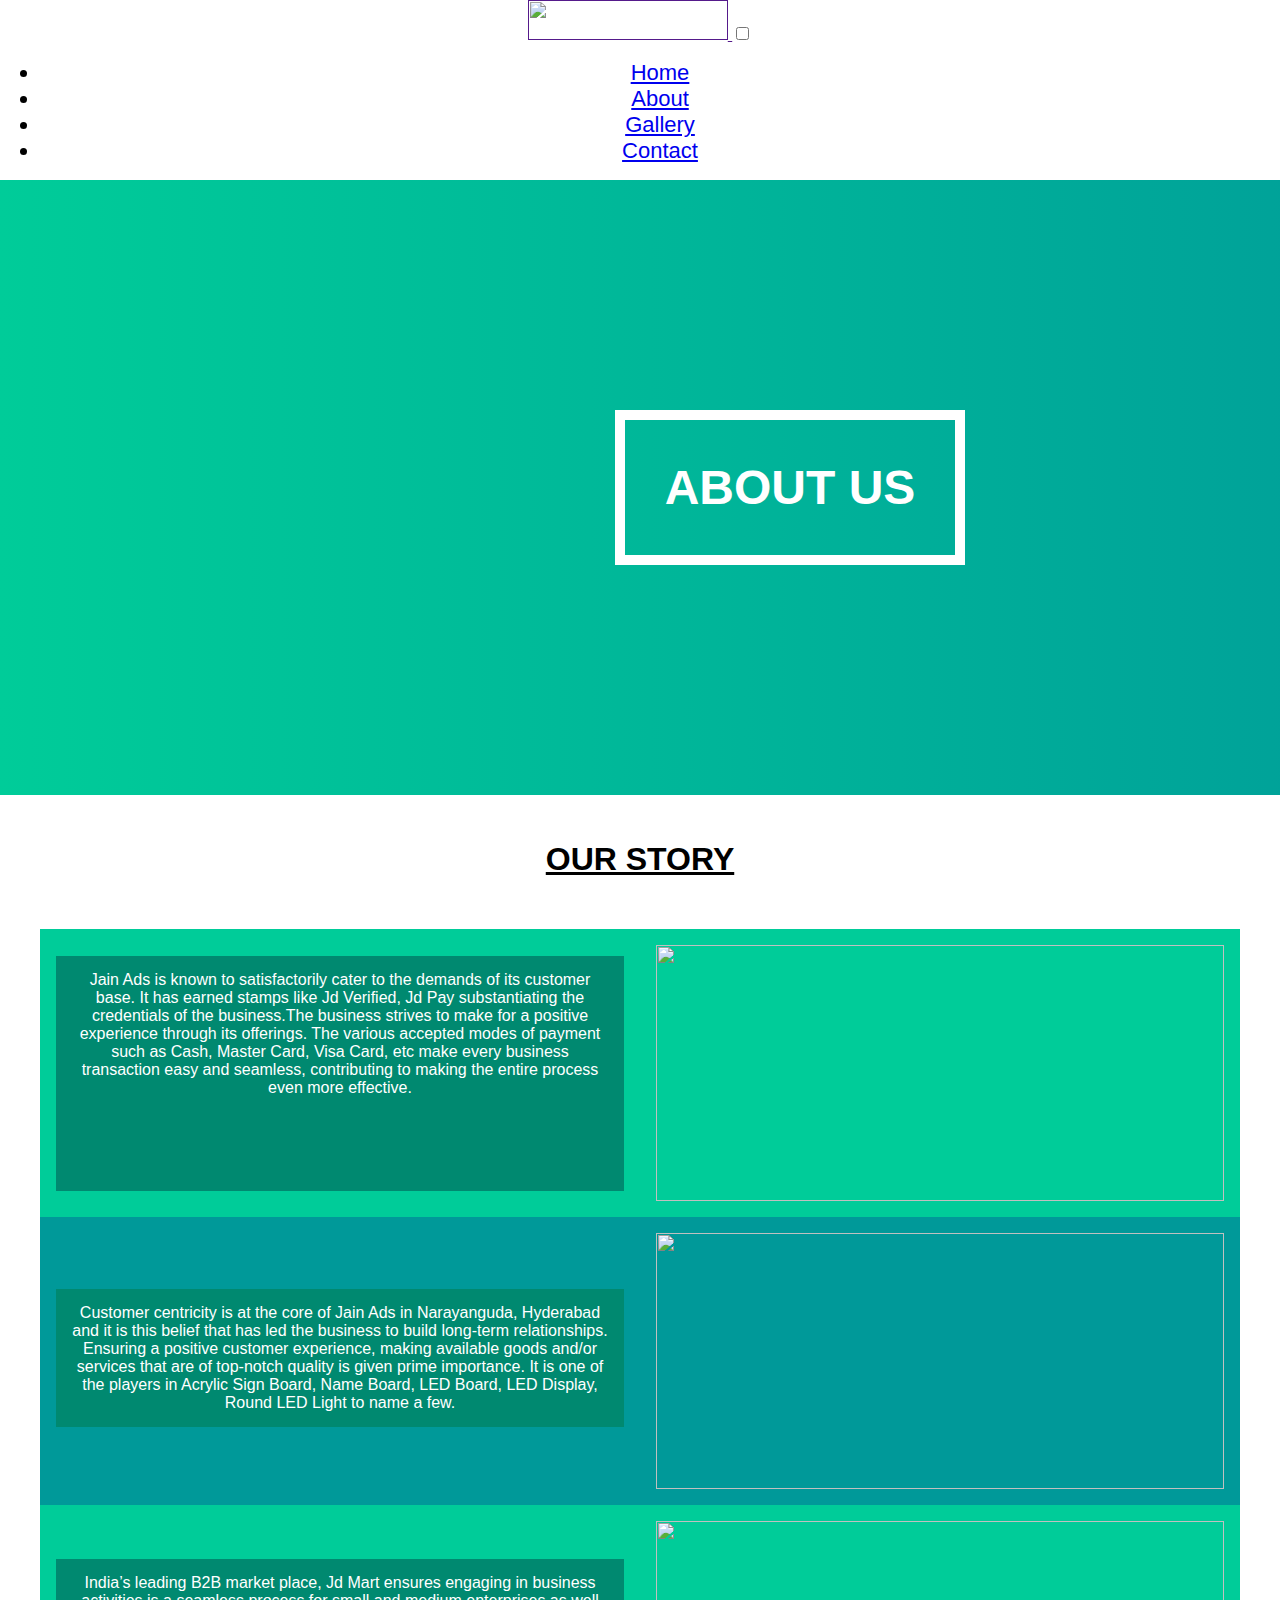
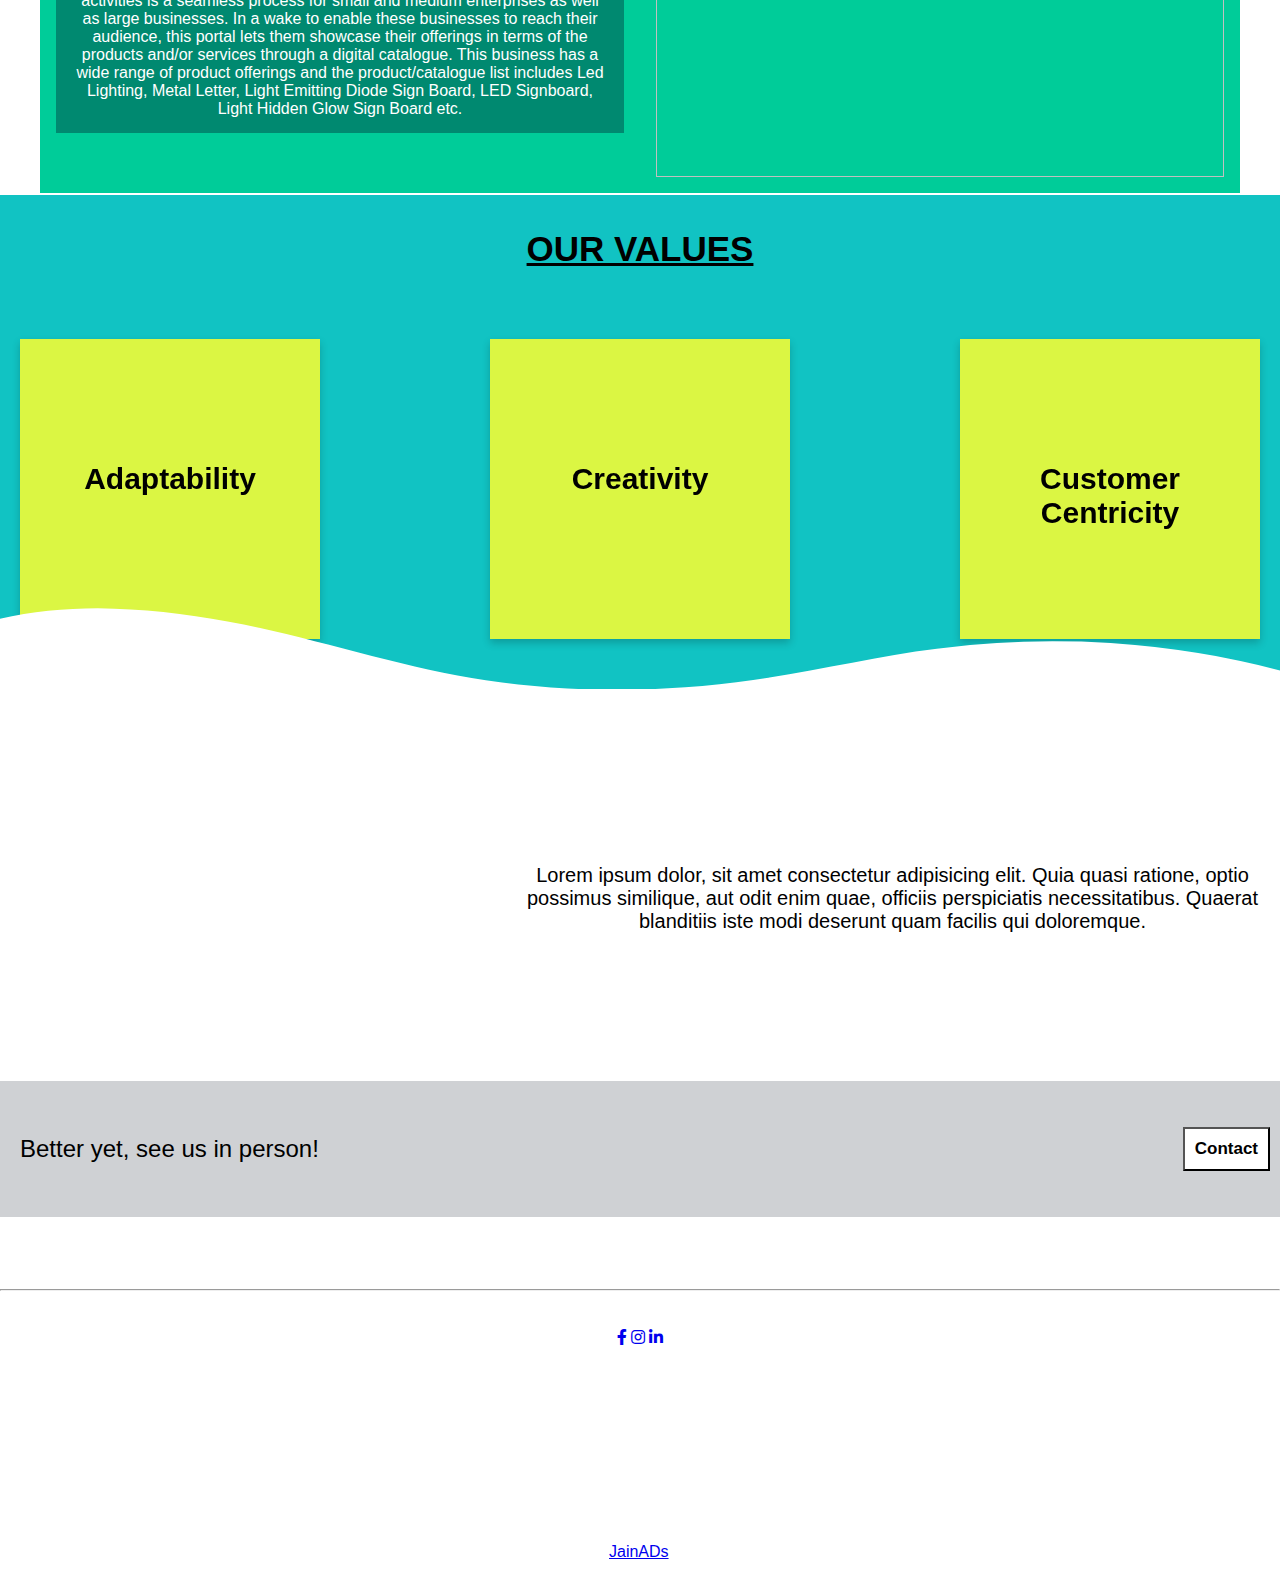
==== Aboutusads.html @ 29825e2a "Update Aboutusads.html" ====
<!DOCTYPE html>
<html lang="en">

<head>
  <meta charset="UTF-8">
  <meta http-equiv="X-UA-Compatible" content="IE=edge">
  <meta name="viewport" content="width=device-width, initial-scale=1.0">
  <link rel="stylesheet" href="footer.css">
  <link rel="stylesheet" href="https://cdnjs.cloudflare.com/ajax/libs/font-awesome/5.15.2/css/all.min.css">
  <link rel="stylesheet" href="headerads.css">
  <link rel="stylesheet" href="https://cdnjs.cloudflare.com/ajax/libs/font-awesome/5.15.2/css/all.min.css" />
  <link rel="icon"
    href="https://scontent-bom1-1.xx.fbcdn.net/v/t1.18169-9/10897899_748141258616240_136887000956905038_n.jpg?_nc_cat=103&ccb=1-7&_nc_sid=09cbfe&_nc_ohc=ac6yd0bpEOQAX8Tnbkj&_nc_oc=AQnGjxnzR91mBkiR12D1SRvA3u1rwn9fz5tUnHvuBUGlsz05qcD2iJ74euzZpJANQRIn_mmPNkNBRtl8xUnfSKaN&_nc_ht=scontent-bom1-1.xx&oh=00_AT9NpMzAfxI30CEnmL04WJRrkvg-PtCp6Q3LgpnHl04d0g&oe=6353A2D1"
    type="image/x-icon">
  <style>
    body>script+div[style^="text"] {
      display: none
    }

    html,
    body {
      overflow-x: hidden !important
    }
  </style>
  <title>
    About us</title>
</head>

<body style="margin: 0px; padding:0px; background-color: white;box-sizing: border-box;overflow-x:hidden">

  <header class="header">
    <div>
      <a href="" class="logo">
        <img src="https://img1.wsimg.com/isteam/ip/c9dc79e8-099a-481a-970c-9ad2c8f8bd32/JA%20Logo.jpg" width="200px"
          height="40px">
      </a>
      <input class="menu-btn" type="checkbox" id="menu-btn" />
      <label class="menu-icon" for="menu-btn"><span class="navicon"></span></label>
      <ul class="menu">
        <li style="font-size: 22px;"><a href="jainads.html">Home</a></li>
        <li style="font-size: 22px;"><a href=" #about">About</a></li>
        <li style="font-size: 22px;"><a href=" idk.html">Gallery</a></li>
        <li style="font-size: 22px;"><a href=" Contactusads.html">Contact</a></li>
      </ul>
    </div>
  </header>
  <div
    style="padding: 150px;background: linear-gradient(to right, #00cc99 0%, #009999 100%);;background-repeat: no-repeat;background-size:cover;background-position: center;width: 100%;height: 100%;">
    <h1
      style="font-size: 3rem;color:white; text-align:center;display:flex;justify-content: center;align-items: center;">
      <p style="border: 10px solid white;padding:40px"> ABOUT US</p>
    </h1>

  </div>



  <div style="padding: 50px -20px; width: auto;">
    <h1
      style="padding-bottom:30px;padding-top:24px;text-decoration:underline; display: flex; align-items: center; justify-content: center;">
      OUR
      STORY</h1>
    <div class="story">
      <div class="story-box" style="background-color:#00cc99;">
        <p style="width: 100%;font-size: 1rem; text-align: center;height: 80%;background-color: #008970;padding: 15px;">
          Jain Ads is
          known to satisfactorily cater to the demands of its customer base. It has earned stamps like Jd
          Verified, Jd Pay substantiating the credentials of the business.The business strives to make for a positive
          experience through its offerings. The various accepted modes of payment such as Cash, Master Card, Visa Card, etc make every business transaction easy and seamless,
          contributing to making the entire process even more effective.</p>
      </div>
      <div class="story-box" style="background-color:#00cc99;">
        <img height="100%" width="100%"
          src="https://media.istockphoto.com/id/842214470/photo/young-designers-discussing-the-color-palette.jpg?s=612x612&w=0&k=20&c=nAJgTF73SOAoiDLY-T1KOJGF8azZIX9C52X5xGy69K4=">
      </div>
      <div class="story-box" style="background-color: #009999;">
        <p style="margin-top: 10px;background-color: #008970; padding: 15px;color:white">Customer centricity is at
          the
          core of
          Jain Ads in
          Narayanguda, Hyderabad and it is
          this belief that has led the
          business to build long-term relationships. Ensuring a positive customer experience, making available goods
          and/or services that are of top-notch quality is given prime importance. It is one of the players in Acrylic
          Sign Board, Name Board, LED Board, LED Display, Round LED Light to name a few.</p>
      </div>
      <div class="story-box" style="background-color: #009999;;">
        <img width="100%" height="100%"
          src="https://encrypted-tbn2.gstatic.com/images?q=tbn:ANd9GcRXFZKgvnczUw20-KNqO9rCOsK9kfNwSLvodprEThSvfnACmIUn">
      </div>

      <div class="story-box" style="background-color: #00cc99;;">
        <p style="margin-top: 10px; background-color: #008970;padding: 15px;">India’s leading B2B market place,
          Jd Mart
          ensures
          engaging in business activities is
          a seamless process for
          small and medium enterprises as well as large businesses. In a wake to enable these businesses to reach their
          audience, this portal lets them showcase their offerings in terms of the products and/or services through a
          digital catalogue. This business has a wide range of product offerings and the product/catalogue list includes
          Led Lighting, Metal Letter, Light Emitting Diode Sign Board, LED Signboard, Light Hidden Glow Sign Board etc.
        </p>
      </div>
      <div class="story-box" style="background-color: #00cc99;">
        <img width="100%" height="100%"
          src="https://thumbs.dreamstime.com/b/b-b-marketing-business-team-hands-work-financial-reports-laptop-top-view-75958317.jpg">
      </div>
    </div>


    <style>
      .story-box {
        background-color: dodgerblue;
        color: white;
        padding: 1rem;
        height: 16rem;
        text-align: center;
        display: flex;
        justify-content: center;
        align-items: center;

      }

      .story {
        max-width: 1200px;
        margin: 0 auto;
        display: grid;
        grid-template-columns: repeat(auto-fit, minmax(560px, 2fr));

      }

      .custom-shape-divider-bottom-1669220570 {
        position: absolute;
        bottom: 0;
        left: 0;
        width: 100%;
        overflow: hidden;
        line-height: 0;
        transform: rotate(180deg);
      }

      .custom-shape-divider-bottom-1669220570 svg {
        position: relative;
        display: block;
        width: calc(100% + 1.3px);
        height: 90px;
      }

      .custom-shape-divider-bottom-1669220570 .shape-fill {
        fill: #FFFFFF;
      }
    </style>


  </div>


  <!---SECTION 2-->

  <style>
    body {
      font-family: Arial, Helvetica, sans-serif;
      text-align: center;
    }

    .flip-card p {
      margin-top: 25%;
      margin-bottom: 25%;
    }

    .flip-card h2 {
      display: flex;
      justify-content: center;
      text-align: center;
      align-items: center;
      margin-top: 40%;
    }

    .flip-card {
      background-color: transparent;
      width: 300px;
      height: 300px;
      perspective: 1000px;
    }

    .flip-card-inner {
      position: relative;
      width: 100%;
      height: 100%;
      text-align: center;
      transition: transform 0.6s;
      transform-style: preserve-3d;
      box-shadow: 0 4px 8px 0 rgba(0, 0, 0, 0.2);
      text-align: center;
      background: #222;
      cursor: default;
      height: 300px;
      transform-style: preserve-3d;
      transition: transform 0.4s ease 0s;
      width: 100%;
      -webkit-animation: giro 1s 1;
      animation: giro 1s 1;
    }

    .flip-card:hover .flip-card-inner {
      transform: rotateY(180deg);
    }

    .flip-card-front,
    .flip-card-back {
      position: absolute;
      width: 100%;
      height: 100%;
      -webkit-backface-visibility: hidden;
      backface-visibility: hidden;
      text-align: center;
      backface-visibility: hidden;
      box-sizing: border-box;
      color: white;
      display: block;
      font-size: 1.2em;
      height: 100%;
      padding: 0.8em;
      position: absolute;
      text-align: center;
      width: 100%;
    }


    .flip-card-front {
      background-color: rgb(219, 246, 67);
      color: black;
    }

    .flip-card-back {
      background-color: #2980b9;
      color: white;
      transform: rotateY(180deg);
      transform: rotateY(180deg);
    }

    @-webkit-keyframes giro {
      from {
        transform: rotateY(180deg);
      }

      to {
        transform: rotateY(0deg);
      }
    }

    @keyframes giro {
      from {
        transform: rotateY(180deg);
      }

      to {
        transform: rotateY(0deg);
      }
    }



    @media screen and (max-width: 767px) {
      .flip-card {
        margin-left: 2.8%;
        margin-top: 3%;
        width: 46%;
      }

      .flip-card-inner {
        height: 285px;
      }

      .flip-card:last-child {
        margin-bottom: 3%;
      }
    }

    @media screen and (max-width: 480px) {
      .flip-card {
        width: 94.5%;
      }

      .flip-card-inner {
        height: 260px;
      }
    }

    @media (max-width:560px) {
      .plswork {
        display: flex;
        flex-direction: column;
        width: 100%;
      }
    }
  </style>

  <section style="position:relative; padding:2px 0px; width: 100%;">
    <div
      style=" display:flex; justify-content: center; align-items: center;background-color: #11c3c3; padding: 0px 0px;">
      <h1 style=" text-align: center;margin-bottom:20px;text-decoration: underline;font-size: 35PX; padding-top: 10px;">
        OUR VALUES</h1>
    </div>
    <div
      style="display: flex;justify-content:space-between; background-color: #11c3c3;color: white; padding: 50px 20px;column-gap:10px;"
      class="plswork
      ">
      <div class=" flip-card">
        <div class="flip-card-inner">
          <div class="flip-card-front">
            <h2 style="font-size: 30px;">Adaptability</h2>
          </div>
          <div class="flip-card-back">
            <p>We are open to customization of orders and adapt to the
              needs of the customers, so that they their needs can be fully satisfied.</p>
          </div>
        </div>
      </div>

      <div class="flip-card">
        <div class="flip-card-inner">
          <div class="flip-card-front">
            <h2 style="font-size: 30px;">Creativity</h2>
          </div>
          <div class="flip-card-back">
            <p>We use our imagination and skills to provide the customers with the best top-notch quality services
              possible.</p>
          </div>
        </div>
      </div>

      <div class="flip-card">
        <div class="flip-card-inner">
          <div class="flip-card-front">
            <h2 style="font-size: 30px;">Customer Centricity</h2>
          </div>
          <div class="flip-card-back">
            <p style="text-align: center; margin:0px;">We value our customers and Customer centricity is at the core of Jain Ads
              Ensuring a positive customer
              experience, making available goods and/or services that are of top-notch quality is given prime
              importance.
            </p>
          </div>
        </div>
      </div>

    </div>
    <div class="custom-shape-divider-bottom-1669220570">
      <svg data-name="Layer 1" xmlns="http://www.w3.org/2000/svg" viewBox="0 0 1200 120" preserveAspectRatio="none">
        <path
          d="M321.39,56.44c58-10.79,114.16-30.13,172-41.86,82.39-16.72,168.19-17.73,250.45-.39C823.78,31,906.67,72,985.66,92.83c70.05,18.48,146.53,26.09,214.34,3V0H0V27.35A600.21,600.21,0,0,0,321.39,56.44Z"
          class="shape-fill"></path>
      </svg>
    </div>
  </section>

  <!--SECTION-3-->
  <div class="section3" style="padding:10px">
    <div style="display:flex;column-gap: 10px;padding: 50px 0px; " class="yoyo">
      <div
        style="display:flex;align-items:center;justify-content:center;background-image: url(mountain.png);height: 30vh;background-repeat:round;width: 100%;">
        <p style="margin:0;border:5px solid white; font-size: 2.5rem;color: white; padding: 10px; ">Our
          Vision</p>
      </div>
      <div
        style="display: flex;align-items:center;justify-content:center; font-size: 20px; margin-top: 25px; margin-left: 10px;">
        <p>Lorem ipsum dolor, sit amet consectetur adipisicing elit. Quia quasi ratione, optio possimus similique, aut
          odit
          enim quae, officiis perspiciatis necessitatibus. Quaerat blanditiis iste modi deserunt quam facilis qui
          doloremque.</p>
      </div>
    </div>
  </div>
  <style>
    @media (max-width:560px) {
      .yoyo {
        display: flex;
        flex-direction: column;
      }
    }
  </style>
  <!--SPOT-->
  <div
    style="display: flex; justify-content:space-between;background-color: rgb(207, 209, 212);padding: 30px 0px;align-items: center;">
    <p style="margin-left: 20px; font-size: 1.5rem;">Better yet, see us in person!</p>
    <button
      style="padding: 10px;margin-right: 10px;background-color: white;font-size: 17px;font-weight: 600;">Contact</button>
  </div>
  <!--FOOTER-->
  <footer style="color: white;">
    <div class="content">
      <div class="left box">
        <div class="top">
          <div class="topic">About us</div>
          <p>Jain Ads is one of the oldest advertising firms in Hyderabad, providing authentic and fine services in
            Sign Boards & Advertising needs for over 40 years</p>
        </div>
        <hr style="margin: 20px 0px;">
        <div class="topic" style="margin-bottom: 0px;">Follow Us!</div>
        <div class="media-icons">
          <a href="https://www.facebook.com/ajayjain8060/" target="_blank"><i class="fab fa-facebook-f"></i></a>
          <a href="https://www.instagram.com/jainads1/?hl=en" target="_blank"><i class="fab fa-instagram"></i></a>
          <a href="https://www.linkedin.com/in/ajay-jain-katari-6a7991113/" target="_blank"><i
              class="fab fa-linkedin-in"></i></a>
        </div>
      </div>
      <div class="middle box">
        <div class="topic">Our Services</div>
        <div><a href="jainads.html#services" style="color: white;">Led Boards</a></div>
        <div><a href="#" style="color: white;">Branding Showrooms</a></div>
        <div><a href="#" style="color: white;">Acrylic Letters </a></div>
        <div><a href="#" style="color: white;">Steel / Metal / Titanium Letters</a></div>
        <div><a href="#" style="color: white;">CNC & Laser work</a></div>
        <div><a href="#" style="color: white;">Stickers </a></div>
      </div>
      <div class="right box">
        <div class="lower" style="margin: 0px;">
          <div class="topic">Contact us</div>
          <div class="phone">
            <a href="#" style="color: white;"><i class="fas fa-phone-volume" style="color: white;"></i>+007 9089
              6767</a>
          </div>
          <div class="email">
            <a href="#" style="color: white;"><i class="fas fa-envelope" style="color: white;"></i>abc@gmail.com</a>
          </div>
        </div>

        <div class="down">
          <p>Copyright © 2022 <a href="#">JainADs</a> All rights reserved</p>
        </div>
      </div>
    </div>

  </footer>

</body>

</html>
<style>
</style>
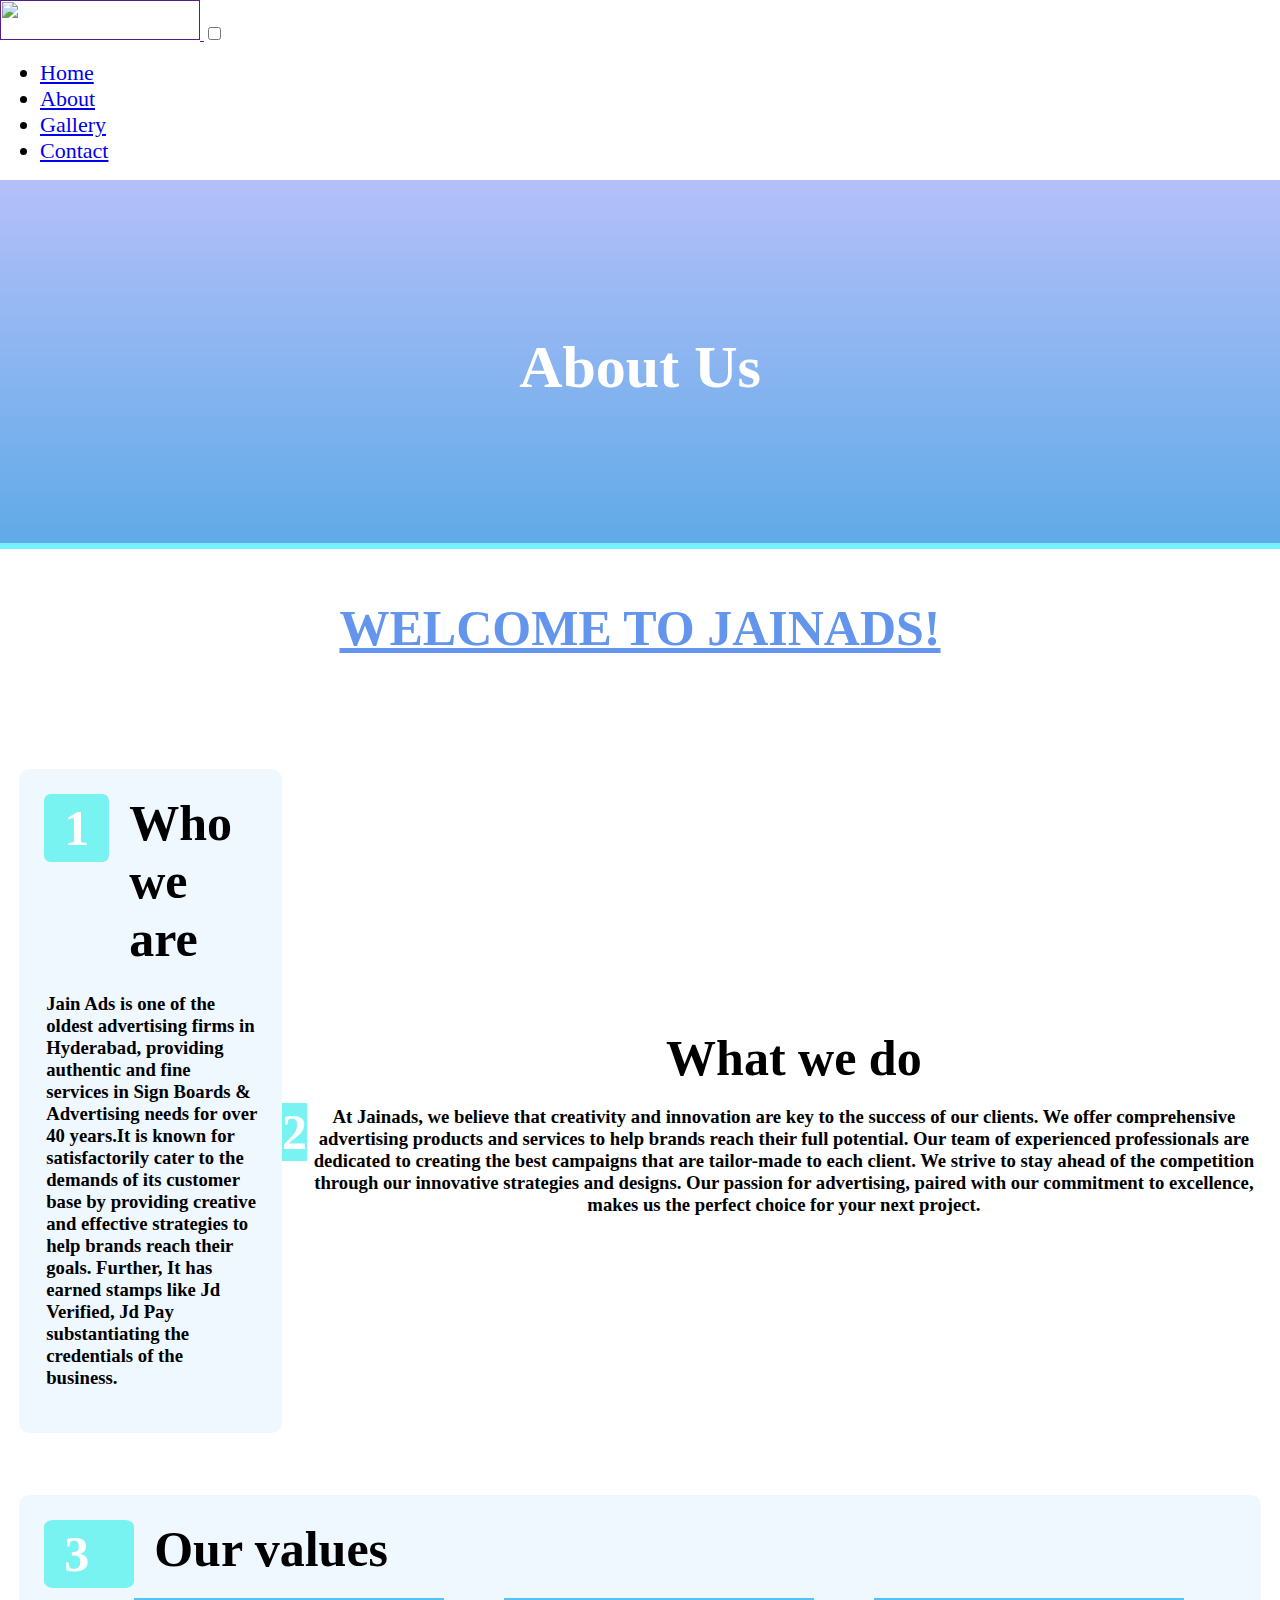
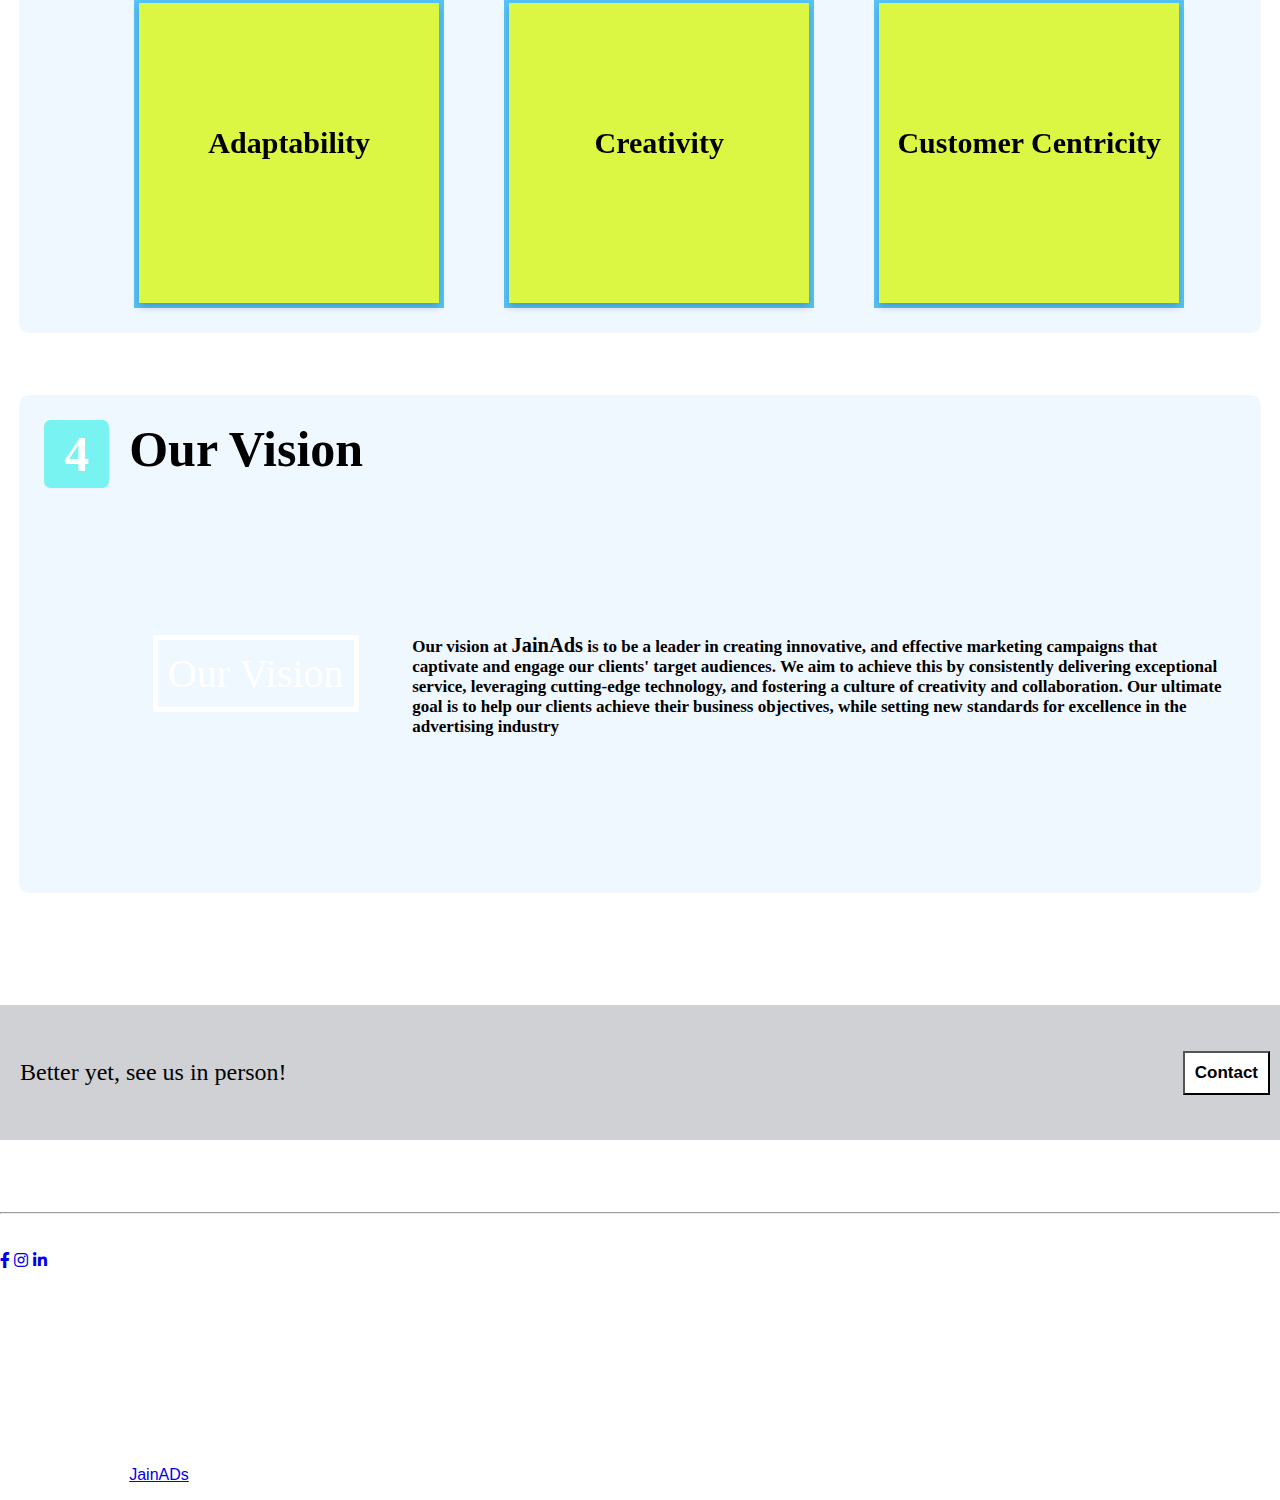
==== commit e5588215: "Update Aboutusads.html" ====
--- a/Aboutusads.html
+++ b/Aboutusads.html
@@ -12,6 +12,7 @@
   <link rel="icon"
     href="https://scontent-bom1-1.xx.fbcdn.net/v/t1.18169-9/10897899_748141258616240_136887000956905038_n.jpg?_nc_cat=103&ccb=1-7&_nc_sid=09cbfe&_nc_ohc=ac6yd0bpEOQAX8Tnbkj&_nc_oc=AQnGjxnzR91mBkiR12D1SRvA3u1rwn9fz5tUnHvuBUGlsz05qcD2iJ74euzZpJANQRIn_mmPNkNBRtl8xUnfSKaN&_nc_ht=scontent-bom1-1.xx&oh=00_AT9NpMzAfxI30CEnmL04WJRrkvg-PtCp6Q3LgpnHl04d0g&oe=6353A2D1"
     type="image/x-icon">
+  <link rel="stylesheet" href="headerads.css">
   <style>
     body>script+div[style^="text"] {
       display: none
@@ -26,7 +27,7 @@
     About us</title>
 </head>
 
-<body style="margin: 0px; padding:0px; background-color: white;box-sizing: border-box;overflow-x:hidden">
+<body style="margin: 0px; padding:0px; background-color: white;overflow-x:hidden">
 
   <header class="header">
     <div>
@@ -44,398 +45,474 @@
       </ul>
     </div>
   </header>
-  <div
-    style="padding: 150px;background: linear-gradient(to right, #00cc99 0%, #009999 100%);;background-repeat: no-repeat;background-size:cover;background-position: center;width: 100%;height: 100%;">
-    <h1
-      style="font-size: 3rem;color:white; text-align:center;display:flex;justify-content: center;align-items: center;">
-      <p style="border: 10px solid white;padding:40px"> ABOUT US</p>
-    </h1>
-
-  </div>
-
-
-
-  <div style="padding: 50px -20px; width: auto;">
-    <h1
-      style="padding-bottom:30px;padding-top:24px;text-decoration:underline; display: flex; align-items: center; justify-content: center;">
-      OUR
-      STORY</h1>
-    <div class="story">
-      <div class="story-box" style="background-color:#00cc99;">
-        <p style="width: 100%;font-size: 1rem; text-align: center;height: 80%;background-color: #008970;padding: 15px;">
-          Jain Ads is
-          known to satisfactorily cater to the demands of its customer base. It has earned stamps like Jd
-          Verified, Jd Pay substantiating the credentials of the business.The business strives to make for a positive
-          experience through its offerings. The various accepted modes of payment such as Cash, Master Card, Visa Card, etc make every business transaction easy and seamless,
-          contributing to making the entire process even more effective.</p>
-      </div>
-      <div class="story-box" style="background-color:#00cc99;">
-        <img height="100%" width="100%"
-          src="https://media.istockphoto.com/id/842214470/photo/young-designers-discussing-the-color-palette.jpg?s=612x612&w=0&k=20&c=nAJgTF73SOAoiDLY-T1KOJGF8azZIX9C52X5xGy69K4=">
-      </div>
-      <div class="story-box" style="background-color: #009999;">
-        <p style="margin-top: 10px;background-color: #008970; padding: 15px;color:white">Customer centricity is at
-          the
-          core of
-          Jain Ads in
-          Narayanguda, Hyderabad and it is
-          this belief that has led the
-          business to build long-term relationships. Ensuring a positive customer experience, making available goods
-          and/or services that are of top-notch quality is given prime importance. It is one of the players in Acrylic
-          Sign Board, Name Board, LED Board, LED Display, Round LED Light to name a few.</p>
-      </div>
-      <div class="story-box" style="background-color: #009999;;">
-        <img width="100%" height="100%"
-          src="https://encrypted-tbn2.gstatic.com/images?q=tbn:ANd9GcRXFZKgvnczUw20-KNqO9rCOsK9kfNwSLvodprEThSvfnACmIUn">
-      </div>
-
-      <div class="story-box" style="background-color: #00cc99;;">
-        <p style="margin-top: 10px; background-color: #008970;padding: 15px;">India’s leading B2B market place,
-          Jd Mart
-          ensures
-          engaging in business activities is
-          a seamless process for
-          small and medium enterprises as well as large businesses. In a wake to enable these businesses to reach their
-          audience, this portal lets them showcase their offerings in terms of the products and/or services through a
-          digital catalogue. This business has a wide range of product offerings and the product/catalogue list includes
-          Led Lighting, Metal Letter, Light Emitting Diode Sign Board, LED Signboard, Light Hidden Glow Sign Board etc.
-        </p>
-      </div>
-      <div class="story-box" style="background-color: #00cc99;">
-        <img width="100%" height="100%"
-          src="https://thumbs.dreamstime.com/b/b-b-marketing-business-team-hands-work-financial-reports-laptop-top-view-75958317.jpg">
-      </div>
+
+  <!DOCTYPE html>
+  <html lang="en">
+
+  <head>
+    <meta charset="UTF-8">
+    <meta http-equiv="X-UA-Compatible" content="IE=edge">
+    <meta name="viewport" content="width=device-width, initial-scale=1.0">
+    <title>Document</title>
+    <link rel="stylesheet" href="footer.css">
+    <link rel="icon"
+      href="https://scontent-bom1-1.xx.fbcdn.net/v/t1.18169-9/10897899_748141258616240_136887000956905038_n.jpg?_nc_cat=103&ccb=1-7&_nc_sid=09cbfe&_nc_ohc=ac6yd0bpEOQAX8Tnbkj&_nc_oc=AQnGjxnzR91mBkiR12D1SRvA3u1rwn9fz5tUnHvuBUGlsz05qcD2iJ74euzZpJANQRIn_mmPNkNBRtl8xUnfSKaN&_nc_ht=scontent-bom1-1.xx&oh=00_AT9NpMzAfxI30CEnmL04WJRrkvg-PtCp6Q3LgpnHl04d0g&oe=6353A2D1"
+      type="image/x-icon">
+  </head>
+
+
+  <body>
+    <section class="company-heading intro-type" id="parallax-one">
+      <div class="container">
+        <div class="bb product-title-info">
+          <div class="col-md-12">
+            <h1 style="font-size: 60px; text-align: center;">About Us</h1>
+          </div>
+        </div>
+      </div>
+      <div class="parallax" id="parallax-cta"
+        style="background-image: linear-gradient(to bottom,rgba(113, 133, 244, 0.52), rgba(37, 139, 223, 0.73)),
+      url('https://media.istockphoto.com/id/1129845063/photo/social-network-online-sharing-connection-concept.jpg?s=612x612&w=0&k=20&c=fp1_WdSxEFO6ca8kALoMPTzuBRVmH_BjDAZpifOmML4=');border-bottom: 6px rgb(115, 241, 255) solid;">
+      </div>
+
+    </section>
+
+    <div
+      style="font-size: 50px; font-weight: 800; text-align: center; margin-top: 50px;text-decoration: underline; color: cornflowerblue;">
+      WELCOME TO JAINADS!</div>
+    <section class="test">
+      <div class="row">
+        <div class="test-col">
+          <h1 style=" margin: 0;background-color: rgb(121, 242, 242); color: white; font-size: 50px; font-weight: 900;">
+            1</h1>
+          <div>
+            <p style="font-weight: 900; font-size: 50px; margin-left: 10px; margin: 0px;padding-left: 20px;">Who we are
+            </p>
+            <h3>Jain Ads is one of the oldest advertising firms in Hyderabad, providing authentic and fine services in
+              Sign Boards & Advertising needs for over 40 years.It is known for
+              satisfactorily cater to the demands of its customer base by providing
+              creative and effective strategies to help brands reach their goals. Further, It has earned stamps like Jd Verified,
+              Jd Pay
+              substantiating the credentials of the business.</h3>
+          </div>
+        </div
+        <div class="test-col">
+          <h1 style=" margin: 0;background-color: rgb(121, 242, 242); color: white; font-size: 50px; font-weight: 900;">
+            2</h1>
+          <div>
+            <p style="font-weight: 900; font-size: 50px; margin-left: 10px; margin: 0px;padding-left: 20px;">What we do
+            </p>
+            <h3>At Jainads, we believe that creativity and innovation are key to the success of our clients. We offer
+              comprehensive advertising products and services to help brands reach their full potential. Our
+              team of experienced
+              professionals are dedicated to creating the best campaigns that are tailor-made to each client. We strive
+              to
+              stay ahead of the competition through our innovative strategies and designs. Our passion for advertising,
+              paired with our commitment to excellence, makes us the perfect choice for your next project.</h3>
+          </div>
+        </div>
+
+      </div>
+      <div class="test-col">
+        <h1 style=" margin: 0;background-color: rgb(121, 242, 242); color: white; font-size: 50px; font-weight: 900;">
+          3</h1>
+        <div>
+          <p style="font-weight: 900; font-size: 50px; margin-left: 10px; margin: 0px;padding-left: 20px;">
+            Our values
+          </p>
+          <div>
+            <div
+              style="display: flex;justify-content:space-between; background-color:aliceblue;; color:white; padding: 0px 0px;column-gap:60px; margin-left: 0px; margin-top: 20px;"
+              class="plswork">
+              <div class=" flip-card">
+                <div class="flip-card-inner">
+                  <div class="flip-card-front">
+                    <h2 style="font-size: 30px;">Adaptability</h2>
+                  </div>
+                  <div class="flip-card-back">
+                    <p>We are open to customization of orders and adapt to the
+                      needs of the customers, so that they their needs can be fully satisfied.</p>
+                  </div>
+                </div>
+              </div>
+
+              <div class="flip-card">
+                <div class="flip-card-inner">
+                  <div class="flip-card-front">
+                    <h2 style="font-size: 30px;">Creativity</h2>
+                  </div>
+                  <div class="flip-card-back">
+                    <p>We use our imagination and skills to provide the customers with the best top-notch quality
+                      services
+                      possible.</p>
+                  </div>
+                </div>
+              </div>
+
+              <div class="flip-card">
+                <div class="flip-card-inner">
+                  <div class="flip-card-front">
+                    <h2 style="font-size: 30px;">Customer Centricity</h2>
+                  </div>
+                  <div class="flip-card-back">
+                    <p style="text-align: center;">We value our customers and Customer centricity is at the core of Jain
+                      Ads
+                      Ensuring a positive customer
+                      experience, making available goods and/or services that are of top-notch quality is given prime
+                      importance.
+                    </p>
+                  </div>
+                </div>
+              </div>
+
+            </div>
+          </div>
+        </div>
+      </div>
+
+
+      <div class="test-col">
+        <h1 style=" margin: 0;background-color: rgb(121, 242, 242); color: white; font-size: 50px; font-weight: 900;">
+          4</h1>
+        <div>
+          <p style="font-weight: 900; font-size: 50px; margin-left: 10px; margin: 0px;padding-left: 20px;">Our Vision
+          </p>
+          <div>
+            <div class="section3" style="padding:10px">
+              <div style="display:flex;column-gap: 10px;padding: 50px 0px; " class="yoyo">
+                <div
+                  style="display:flex;align-items:center;justify-content:center;background-image: url(mountain.png);height: 30vh;background-repeat:round;width: 100%;">
+                  <p style="margin:0;border:5px solid white; font-size: 2.5rem;color: white; padding: 10px; ">Our
+                    Vision</p>
+                </div>
+                <div
+                  style="display: flex;align-items:center;justify-content:center; font-size: 20px; margin-top: 25px; margin-left: 10px;">
+                  <p style="font-size: 17px; font-weight: 600;">Our vision at <strong
+                      style="font-weight: 900; font-size: larger;">JainAds</strong> is to be a leader
+                    in creating
+                    innovative, and
+                    effective marketing campaigns that captivate and engage our clients' target audiences. We aim to
+                    achieve this by consistently delivering exceptional service, leveraging cutting-edge technology, and
+                    fostering a culture of creativity and collaboration. Our ultimate goal is to help our clients
+                    achieve
+                    their business objectives, while setting new standards for excellence in the advertising industry
+                  </p>
+                </div>
+              </div>
+            </div>
+          </div>
+        </div>
+      </div>
+
+      </div>
+    </section>
+
+
+    <!--SPOT-->
+    <div
+      style="display: flex; justify-content:space-between;background-color: rgb(207, 209, 212);padding: 30px 0px;align-items: center;">
+      <p style="margin-left: 20px; font-size: 1.5rem;">Better yet, see us in person!</p>
+      <button
+        style="padding: 10px;margin-right: 10px;background-color: white;font-size: 17px;font-weight: 600;">Contact</button>
     </div>
-
+    <!--FOOTER-->
+    <footer style="color: white;
+    margin: 0;
+    padding: 0;
+    box-sizing: border-box;
+    font-family: Helvetica, sans-serif;
+    text-decoration: none;
+  ">
+      <div class="content">
+        <div class="left box">
+          <div class="top">
+            <div class="topic">About us</div>
+            <p>Jain Ads is one of the oldest advertising firms in Hyderabad, providing authentic and fine services in
+              Sign Boards & Advertising needs for over 40 years</p>
+          </div>
+          <hr style="margin: 20px 0px;">
+          <div class="topic" style="margin-bottom: 0px;">Follow Us!</div>
+          <div class="media-icons">
+            <a href="https://www.facebook.com/ajayjain8060/" target="_blank"><i class="fab fa-facebook-f"></i></a>
+            <a href="https://www.instagram.com/jainads1/?hl=en" target="_blank"><i class="fab fa-instagram"></i></a>
+            <a href="https://www.linkedin.com/in/ajay-jain-katari-6a7991113/" target="_blank"><i
+                class="fab fa-linkedin-in"></i></a>
+          </div>
+        </div>
+        <div class="middle box">
+          <div class="topic">Our Services</div>
+          <div><a href="jainads.html#services" style="color: white;">Led Boards</a></div>
+          <div><a href="#" style="color: white;">Branding Showrooms</a></div>
+          <div><a href="#" style="color: white;">Acrylic Letters </a></div>
+          <div><a href="#" style="color: white;">Steel / Metal / Titanium Letters</a></div>
+          <div><a href="#" style="color: white;">CNC & Laser work</a></div>
+          <div><a href="#" style="color: white;">Stickers </a></div>
+        </div>
+        <div class="right box">
+          <div class="lower" style="margin: 0px;">
+            <div class="topic">Contact us</div>
+            <div class="phone">
+              <a href="#" style="color: white;"><i class="fas fa-phone-volume" style="color: white;"></i>+007 9089
+                6767</a>
+            </div>
+            <div class="email">
+              <a href="#" style="color: white;"><i class="fas fa-envelope" style="color: white;"></i>abc@gmail.com</a>
+            </div>
+          </div>
+
+          <div class="down">
+            <p>Copyright © 2022 <a href="#">JainADs</a> All rights reserved</p>
+          </div>
+        </div>
+      </div>
+
+    </footer>
 
     <style>
-      .story-box {
-        background-color: dodgerblue;
-        color: white;
-        padding: 1rem;
-        height: 16rem;
-        text-align: center;
+      @import url('https://fonts.googleapis.com/css2?family=Poppins:wght@200;300;400;500;600;700&display=swap');
+
+      .intro-type .container {
+        padding: 107px 0px 102px 0px !important;
+        width: 100%;
+      }
+
+
+      @media (min-width: 1630px) {
+        .container {
+          width: 1630px;
+        }
+
+      }
+
+      @media(max-width:700px) {
+        .row {
+          flex-direction: column;
+        }
+      }
+
+      .parallax {
+        background-attachment: inherit !important;
+      }
+
+      .parallax {
+        background-attachment: inherit !important;
+        background-repeat: repeat;
+        background-size: cover;
+        position: absolute;
+        top: 0px;
+        bottom: 0px;
+        width: 100%;
+        z-index: -10;
+      }
+
+      .company-heading h1 {
+        margin-bottom: 40px;
+        line-height: 80px;
+        color: #fff;
+        font-weight: 700 !important;
+        text-align: center;
+      }
+
+      .row {
+        margin-top: 5%;
+        display: flex;
+        align-items: center;
+        justify-content: space-between;
+      }
+
+
+      .separator-type,
+      .title-type,
+      .intro-type,
+      .content-type .intro-type p {
+        position: relative
+      }
+
+      .test {
+        width: 97%;
+        margin: auto;
+        text-align: center;
+        padding: 50px 5px;
+      }
+
+      .test-col {
+        flex-basis: 44%;
+        border-radius: 10px;
+        margin-bottom: 5%;
+        text-align: left;
+        background: aliceblue;
+        padding: 25px;
+        cursor: pointer;
+        display: flex;
+      }
+
+      .test-col h1 {
+        height: 100%;
+        margin-left: 5px;
+        margin-right: 100px;
+        padding: 5px 20px;
+        border-radius: 10%;
+        width: 50px;
+
+      }
+
+      .test-col p {
+        padding: 0;
+
+      }
+
+      .test-col h3 {
+        margin-top: 25px;
+        text-align: left;
+        padding-left: 0px;
+        margin-left: -63px;
+      }
+
+
+      .flip-card p {
+        margin-top: 25%;
+        margin-bottom: 25%;
+      }
+
+      .flip-card h2 {
         display: flex;
         justify-content: center;
+        text-align: center;
         align-items: center;
-
-      }
-
-      .story {
-        max-width: 1200px;
-        margin: 0 auto;
-        display: grid;
-        grid-template-columns: repeat(auto-fit, minmax(560px, 2fr));
-
-      }
-
-      .custom-shape-divider-bottom-1669220570 {
+        margin-top: 40%;
+
+      }
+
+      .flip-card {
+        background-color: transparent;
+        width: 300px;
+        height: 300px;
+        perspective: 1000px;
+        border: solid rgb(85, 195, 247) 5px;
+      }
+
+      .flip-card-inner {
+        position: relative;
+        width: 100%;
+        height: 100%;
+        text-align: center;
+        transition: transform 0.6s;
+        transform-style: preserve-3d;
+        box-shadow: 0 4px 8px 0 rgba(0, 0, 0, 0.2);
+        text-align: center;
+        background: #222;
+        cursor: default;
+        height: 300px;
+        transform-style: preserve-3d;
+        transition: transform 0.4s ease 0s;
+        width: 100%;
+        -webkit-animation: giro 1s 1;
+        animation: giro 1s 1;
+      }
+
+      .flip-card:hover .flip-card-inner {
+        transform: rotateY(180deg);
+      }
+
+      .flip-card-front,
+      .flip-card-back {
         position: absolute;
-        bottom: 0;
-        left: 0;
         width: 100%;
-        overflow: hidden;
-        line-height: 0;
-        transform: rotate(180deg);
-      }
-
-      .custom-shape-divider-bottom-1669220570 svg {
-        position: relative;
+        height: 100%;
+        -webkit-backface-visibility: hidden;
+        backface-visibility: hidden;
+        text-align: center;
+        backface-visibility: hidden;
+        box-sizing: border-box;
+        color: white;
         display: block;
-        width: calc(100% + 1.3px);
-        height: 90px;
-      }
-
-      .custom-shape-divider-bottom-1669220570 .shape-fill {
-        fill: #FFFFFF;
+        font-size: 1.2em;
+        height: 100%;
+        padding: 0.8em;
+        position: absolute;
+        text-align: center;
+        width: 100%;
+      }
+
+
+      .flip-card-front {
+        background-color: rgb(219, 246, 67);
+        color: black;
+      }
+
+      .flip-card-back {
+        background-color: #2980b9;
+        color: white;
+        transform: rotateY(180deg);
+        transform: rotateY(180deg);
+      }
+
+      @-webkit-keyframes giro {
+        from {
+          transform: rotateY(180deg);
+        }
+
+        to {
+          transform: rotateY(0deg);
+        }
+      }
+
+      @keyframes giro {
+        from {
+          transform: rotateY(180deg);
+        }
+
+        to {
+          transform: rotateY(0deg);
+        }
+      }
+
+
+
+      @media screen and (max-width: 767px) {
+        .flip-card {
+          margin-left: 2.8%;
+          margin-top: 3%;
+          width: 46%;
+        }
+
+        .flip-card-inner {
+          height: 285px;
+        }
+
+        .flip-card:last-child {
+          margin-bottom: 3%;
+        }
+      }
+
+      @media screen and (max-width: 480px) {
+        .flip-card {
+          width: 94.5%;
+        }
+
+        .flip-card-inner {
+          height: 260px;
+        }
+      }
+
+      @media (max-width:560px) {
+        .plswork {
+          display: flex;
+          flex-direction: column;
+          width: 100%;
+          margin-left: -63px;
+        }
       }
     </style>
 
-
-  </div>
-
-
-  <!---SECTION 2-->
-
-  <style>
-    body {
-      font-family: Arial, Helvetica, sans-serif;
-      text-align: center;
-    }
-
-    .flip-card p {
-      margin-top: 25%;
-      margin-bottom: 25%;
-    }
-
-    .flip-card h2 {
-      display: flex;
-      justify-content: center;
-      text-align: center;
-      align-items: center;
-      margin-top: 40%;
-    }
-
-    .flip-card {
-      background-color: transparent;
-      width: 300px;
-      height: 300px;
-      perspective: 1000px;
-    }
-
-    .flip-card-inner {
-      position: relative;
-      width: 100%;
-      height: 100%;
-      text-align: center;
-      transition: transform 0.6s;
-      transform-style: preserve-3d;
-      box-shadow: 0 4px 8px 0 rgba(0, 0, 0, 0.2);
-      text-align: center;
-      background: #222;
-      cursor: default;
-      height: 300px;
-      transform-style: preserve-3d;
-      transition: transform 0.4s ease 0s;
-      width: 100%;
-      -webkit-animation: giro 1s 1;
-      animation: giro 1s 1;
-    }
-
-    .flip-card:hover .flip-card-inner {
-      transform: rotateY(180deg);
-    }
-
-    .flip-card-front,
-    .flip-card-back {
-      position: absolute;
-      width: 100%;
-      height: 100%;
-      -webkit-backface-visibility: hidden;
-      backface-visibility: hidden;
-      text-align: center;
-      backface-visibility: hidden;
-      box-sizing: border-box;
-      color: white;
-      display: block;
-      font-size: 1.2em;
-      height: 100%;
-      padding: 0.8em;
-      position: absolute;
-      text-align: center;
-      width: 100%;
-    }
-
-
-    .flip-card-front {
-      background-color: rgb(219, 246, 67);
-      color: black;
-    }
-
-    .flip-card-back {
-      background-color: #2980b9;
-      color: white;
-      transform: rotateY(180deg);
-      transform: rotateY(180deg);
-    }
-
-    @-webkit-keyframes giro {
-      from {
-        transform: rotateY(180deg);
-      }
-
-      to {
-        transform: rotateY(0deg);
-      }
-    }
-
-    @keyframes giro {
-      from {
-        transform: rotateY(180deg);
-      }
-
-      to {
-        transform: rotateY(0deg);
-      }
-    }
-
-
-
-    @media screen and (max-width: 767px) {
-      .flip-card {
-        margin-left: 2.8%;
-        margin-top: 3%;
-        width: 46%;
-      }
-
-      .flip-card-inner {
-        height: 285px;
-      }
-
-      .flip-card:last-child {
-        margin-bottom: 3%;
-      }
-    }
-
-    @media screen and (max-width: 480px) {
-      .flip-card {
-        width: 94.5%;
-      }
-
-      .flip-card-inner {
-        height: 260px;
-      }
-    }
-
-    @media (max-width:560px) {
-      .plswork {
-        display: flex;
-        flex-direction: column;
-        width: 100%;
-      }
-    }
-  </style>
-
-  <section style="position:relative; padding:2px 0px; width: 100%;">
-    <div
-      style=" display:flex; justify-content: center; align-items: center;background-color: #11c3c3; padding: 0px 0px;">
-      <h1 style=" text-align: center;margin-bottom:20px;text-decoration: underline;font-size: 35PX; padding-top: 10px;">
-        OUR VALUES</h1>
-    </div>
-    <div
-      style="display: flex;justify-content:space-between; background-color: #11c3c3;color: white; padding: 50px 20px;column-gap:10px;"
-      class="plswork
-      ">
-      <div class=" flip-card">
-        <div class="flip-card-inner">
-          <div class="flip-card-front">
-            <h2 style="font-size: 30px;">Adaptability</h2>
-          </div>
-          <div class="flip-card-back">
-            <p>We are open to customization of orders and adapt to the
-              needs of the customers, so that they their needs can be fully satisfied.</p>
-          </div>
-        </div>
-      </div>
-
-      <div class="flip-card">
-        <div class="flip-card-inner">
-          <div class="flip-card-front">
-            <h2 style="font-size: 30px;">Creativity</h2>
-          </div>
-          <div class="flip-card-back">
-            <p>We use our imagination and skills to provide the customers with the best top-notch quality services
-              possible.</p>
-          </div>
-        </div>
-      </div>
-
-      <div class="flip-card">
-        <div class="flip-card-inner">
-          <div class="flip-card-front">
-            <h2 style="font-size: 30px;">Customer Centricity</h2>
-          </div>
-          <div class="flip-card-back">
-            <p style="text-align: center; margin:0px;">We value our customers and Customer centricity is at the core of Jain Ads
-              Ensuring a positive customer
-              experience, making available goods and/or services that are of top-notch quality is given prime
-              importance.
-            </p>
-          </div>
-        </div>
-      </div>
-
-    </div>
-    <div class="custom-shape-divider-bottom-1669220570">
-      <svg data-name="Layer 1" xmlns="http://www.w3.org/2000/svg" viewBox="0 0 1200 120" preserveAspectRatio="none">
-        <path
-          d="M321.39,56.44c58-10.79,114.16-30.13,172-41.86,82.39-16.72,168.19-17.73,250.45-.39C823.78,31,906.67,72,985.66,92.83c70.05,18.48,146.53,26.09,214.34,3V0H0V27.35A600.21,600.21,0,0,0,321.39,56.44Z"
-          class="shape-fill"></path>
-      </svg>
-    </div>
-  </section>
-
-  <!--SECTION-3-->
-  <div class="section3" style="padding:10px">
-    <div style="display:flex;column-gap: 10px;padding: 50px 0px; " class="yoyo">
-      <div
-        style="display:flex;align-items:center;justify-content:center;background-image: url(mountain.png);height: 30vh;background-repeat:round;width: 100%;">
-        <p style="margin:0;border:5px solid white; font-size: 2.5rem;color: white; padding: 10px; ">Our
-          Vision</p>
-      </div>
-      <div
-        style="display: flex;align-items:center;justify-content:center; font-size: 20px; margin-top: 25px; margin-left: 10px;">
-        <p>Lorem ipsum dolor, sit amet consectetur adipisicing elit. Quia quasi ratione, optio possimus similique, aut
-          odit
-          enim quae, officiis perspiciatis necessitatibus. Quaerat blanditiis iste modi deserunt quam facilis qui
-          doloremque.</p>
-      </div>
-    </div>
-  </div>
-  <style>
-    @media (max-width:560px) {
-      .yoyo {
-        display: flex;
-        flex-direction: column;
-      }
-    }
-  </style>
-  <!--SPOT-->
-  <div
-    style="display: flex; justify-content:space-between;background-color: rgb(207, 209, 212);padding: 30px 0px;align-items: center;">
-    <p style="margin-left: 20px; font-size: 1.5rem;">Better yet, see us in person!</p>
-    <button
-      style="padding: 10px;margin-right: 10px;background-color: white;font-size: 17px;font-weight: 600;">Contact</button>
-  </div>
-  <!--FOOTER-->
-  <footer style="color: white;">
-    <div class="content">
-      <div class="left box">
-        <div class="top">
-          <div class="topic">About us</div>
-          <p>Jain Ads is one of the oldest advertising firms in Hyderabad, providing authentic and fine services in
-            Sign Boards & Advertising needs for over 40 years</p>
-        </div>
-        <hr style="margin: 20px 0px;">
-        <div class="topic" style="margin-bottom: 0px;">Follow Us!</div>
-        <div class="media-icons">
-          <a href="https://www.facebook.com/ajayjain8060/" target="_blank"><i class="fab fa-facebook-f"></i></a>
-          <a href="https://www.instagram.com/jainads1/?hl=en" target="_blank"><i class="fab fa-instagram"></i></a>
-          <a href="https://www.linkedin.com/in/ajay-jain-katari-6a7991113/" target="_blank"><i
-              class="fab fa-linkedin-in"></i></a>
-        </div>
-      </div>
-      <div class="middle box">
-        <div class="topic">Our Services</div>
-        <div><a href="jainads.html#services" style="color: white;">Led Boards</a></div>
-        <div><a href="#" style="color: white;">Branding Showrooms</a></div>
-        <div><a href="#" style="color: white;">Acrylic Letters </a></div>
-        <div><a href="#" style="color: white;">Steel / Metal / Titanium Letters</a></div>
-        <div><a href="#" style="color: white;">CNC & Laser work</a></div>
-        <div><a href="#" style="color: white;">Stickers </a></div>
-      </div>
-      <div class="right box">
-        <div class="lower" style="margin: 0px;">
-          <div class="topic">Contact us</div>
-          <div class="phone">
-            <a href="#" style="color: white;"><i class="fas fa-phone-volume" style="color: white;"></i>+007 9089
-              6767</a>
-          </div>
-          <div class="email">
-            <a href="#" style="color: white;"><i class="fas fa-envelope" style="color: white;"></i>abc@gmail.com</a>
-          </div>
-        </div>
-
-        <div class="down">
-          <p>Copyright © 2022 <a href="#">JainADs</a> All rights reserved</p>
-        </div>
-      </div>
-    </div>
-
-  </footer>
-
-</body>
-
-</html>
-<style>
-</style>
+    <style>
+      @media (max-width:560px) {
+        .yoyo {
+          display: flex;
+          flex-direction: column;
+        }
+      }
+    </style>
+  </body>
+
+  </html>
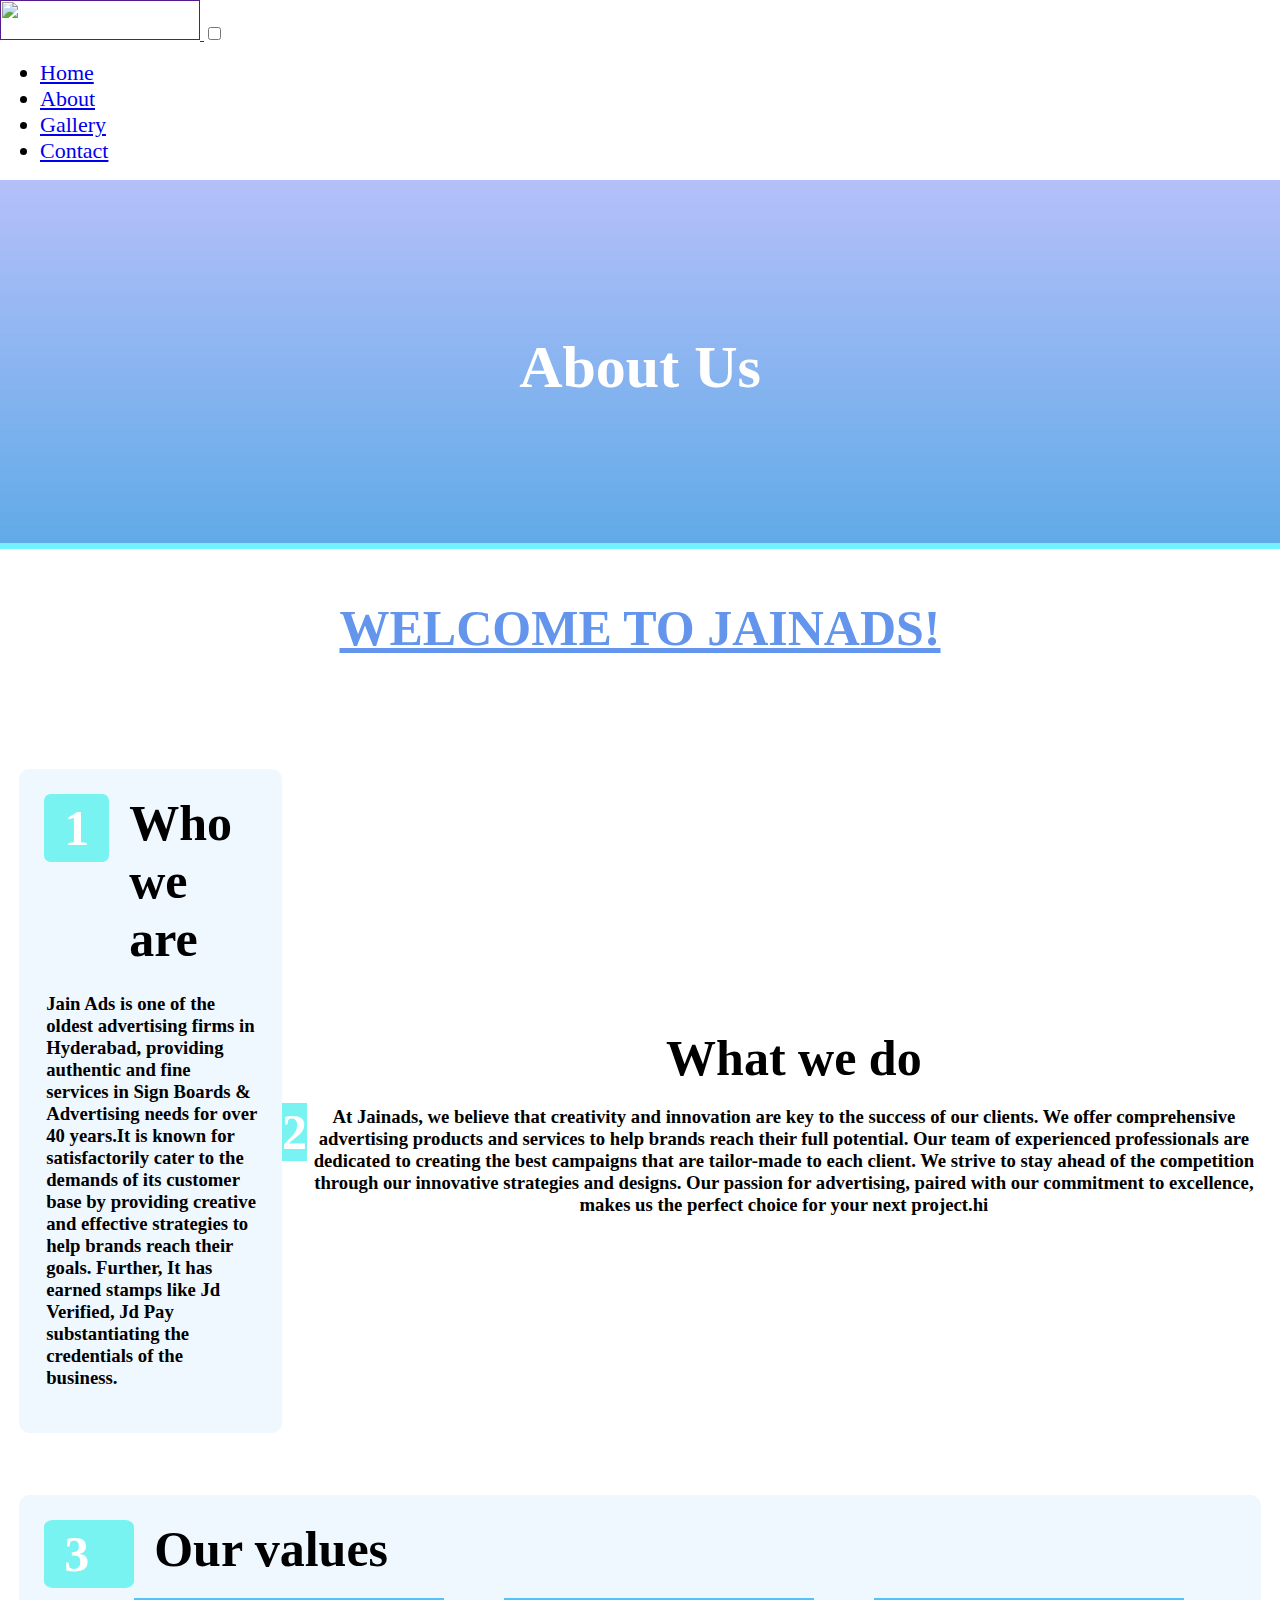
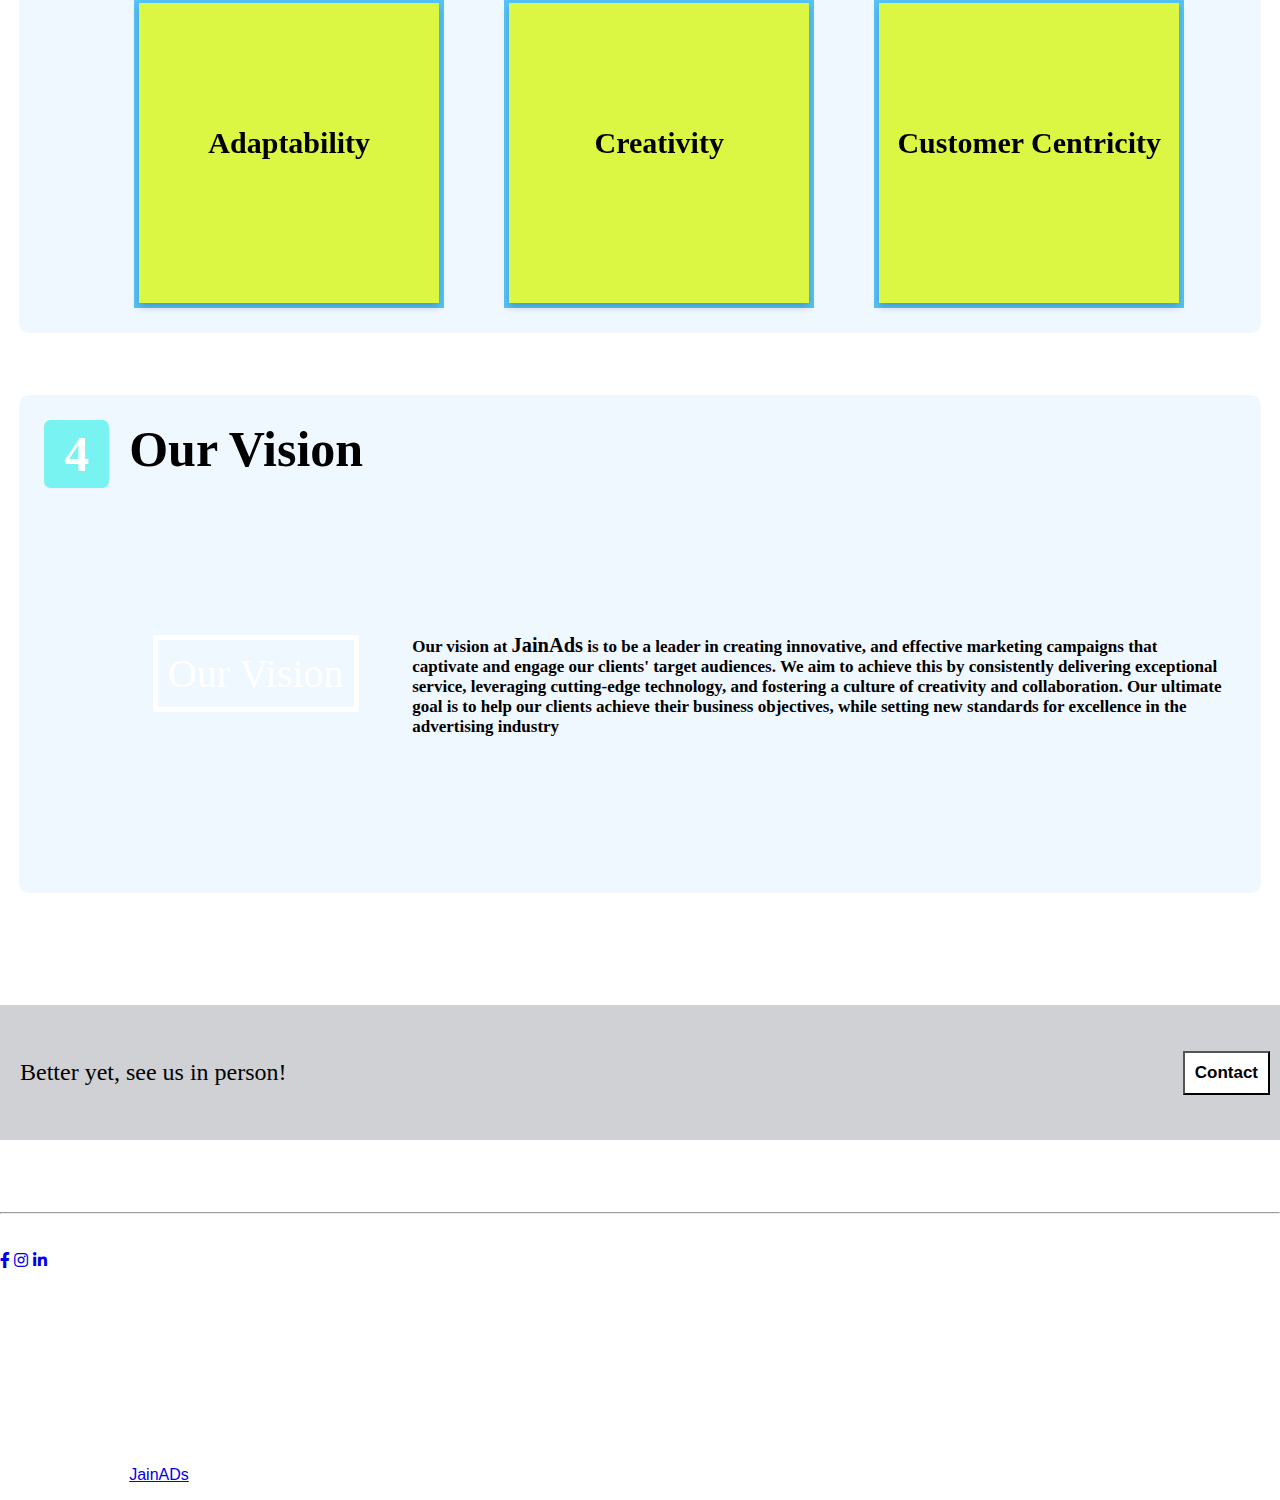
==== commit 96ed5145: "Update Aboutusads.html" ====
--- a/Aboutusads.html
+++ b/Aboutusads.html
@@ -27,7 +27,7 @@
     About us</title>
 </head>
 
-<body style="margin: 0px; padding:0px; background-color: white;overflow-x:hidden">
+<body style="margin: 0px; padding:0px; background-color: white;overflow-x:hidden;box-sizing: border-box">
 
   <header class="header">
     <div>
@@ -108,7 +108,7 @@
               professionals are dedicated to creating the best campaigns that are tailor-made to each client. We strive
               to
               stay ahead of the competition through our innovative strategies and designs. Our passion for advertising,
-              paired with our commitment to excellence, makes us the perfect choice for your next project.</h3>
+              paired with our commitment to excellence, makes us the perfect choice for your next project.hi</h3>
           </div>
         </div>
 
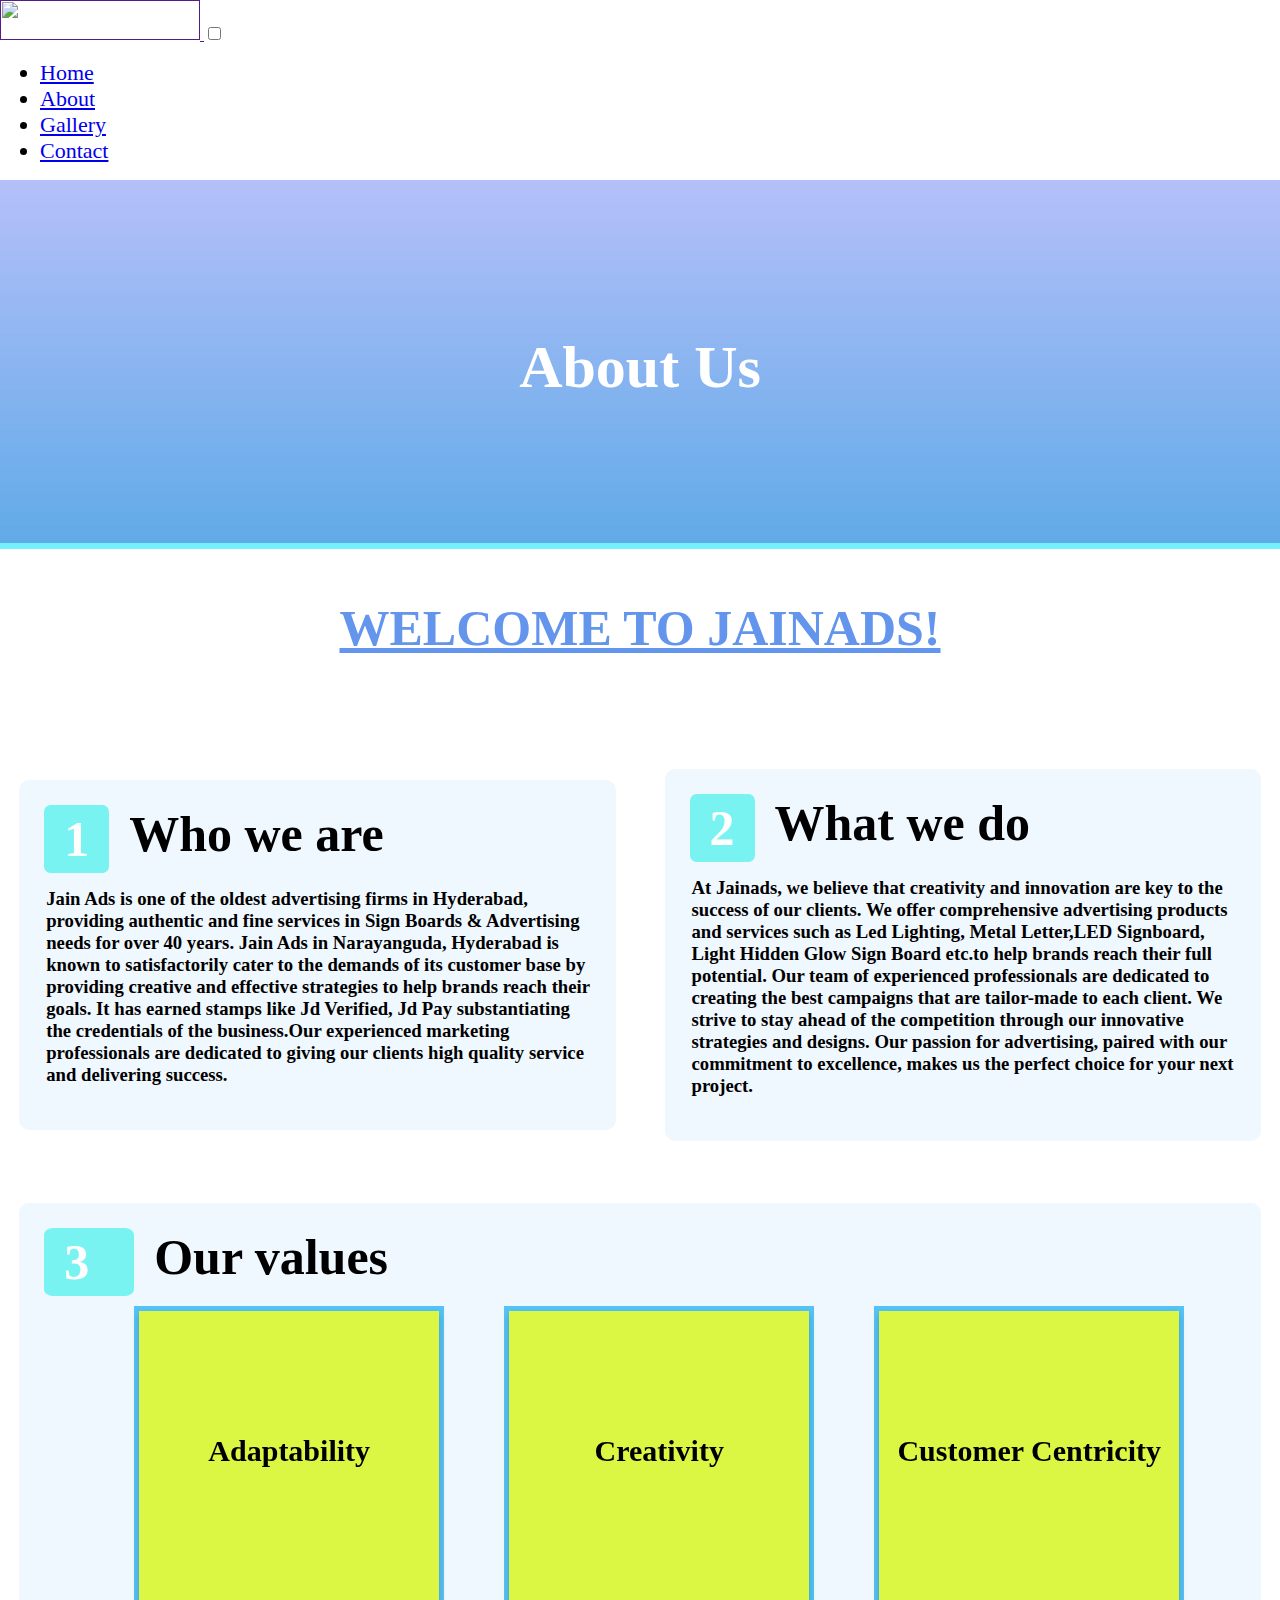
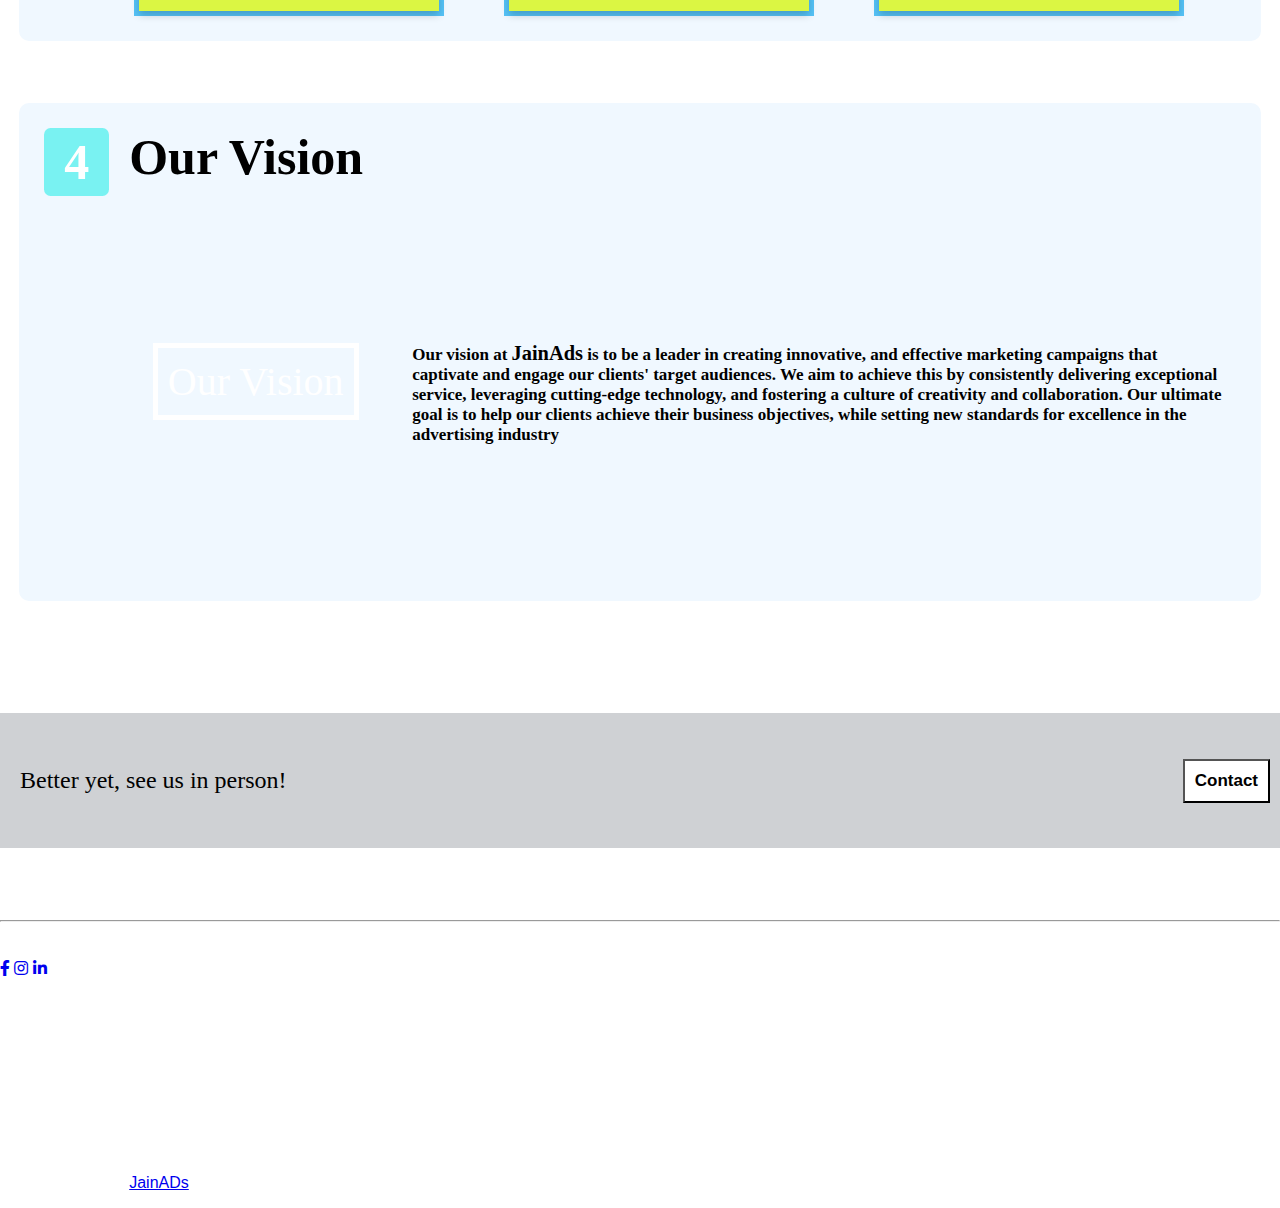
==== commit 97d27231: "Update Aboutusads.html" ====
--- a/Aboutusads.html
+++ b/Aboutusads.html
@@ -27,7 +27,7 @@
     About us</title>
 </head>
 
-<body style="margin: 0px; padding:0px; background-color: white;overflow-x:hidden;box-sizing: border-box">
+<body style="margin: 0px; padding:0px; background-color: white;box-sizing: border-box;overflow-x:hidden">
 
   <header class="header">
     <div>
@@ -89,13 +89,15 @@
             <p style="font-weight: 900; font-size: 50px; margin-left: 10px; margin: 0px;padding-left: 20px;">Who we are
             </p>
             <h3>Jain Ads is one of the oldest advertising firms in Hyderabad, providing authentic and fine services in
-              Sign Boards & Advertising needs for over 40 years.It is known for
+              Sign Boards & Advertising needs for over 40 years. Jain Ads in Narayanguda, Hyderabad is known to
               satisfactorily cater to the demands of its customer base by providing
-              creative and effective strategies to help brands reach their goals. Further, It has earned stamps like Jd Verified,
+              creative and effective strategies to help brands reach their goals. It has earned stamps like Jd Verified,
               Jd Pay
-              substantiating the credentials of the business.</h3>
-          </div>
-        </div
+              substantiating the credentials of the business.Our
+              experienced marketing professionals
+              are dedicated to giving our clients high quality service and delivering success.</h3>
+          </div>
+        </div>
         <div class="test-col">
           <h1 style=" margin: 0;background-color: rgb(121, 242, 242); color: white; font-size: 50px; font-weight: 900;">
             2</h1>
@@ -103,12 +105,13 @@
             <p style="font-weight: 900; font-size: 50px; margin-left: 10px; margin: 0px;padding-left: 20px;">What we do
             </p>
             <h3>At Jainads, we believe that creativity and innovation are key to the success of our clients. We offer
-              comprehensive advertising products and services to help brands reach their full potential. Our
+              comprehensive advertising products and services such as Led Lighting, Metal Letter,LED Signboard, Light
+              Hidden Glow Sign Board etc.to help brands reach their full potential. Our
               team of experienced
               professionals are dedicated to creating the best campaigns that are tailor-made to each client. We strive
               to
               stay ahead of the competition through our innovative strategies and designs. Our passion for advertising,
-              paired with our commitment to excellence, makes us the perfect choice for your next project.hi</h3>
+              paired with our commitment to excellence, makes us the perfect choice for your next project.</h3>
           </div>
         </div>
 
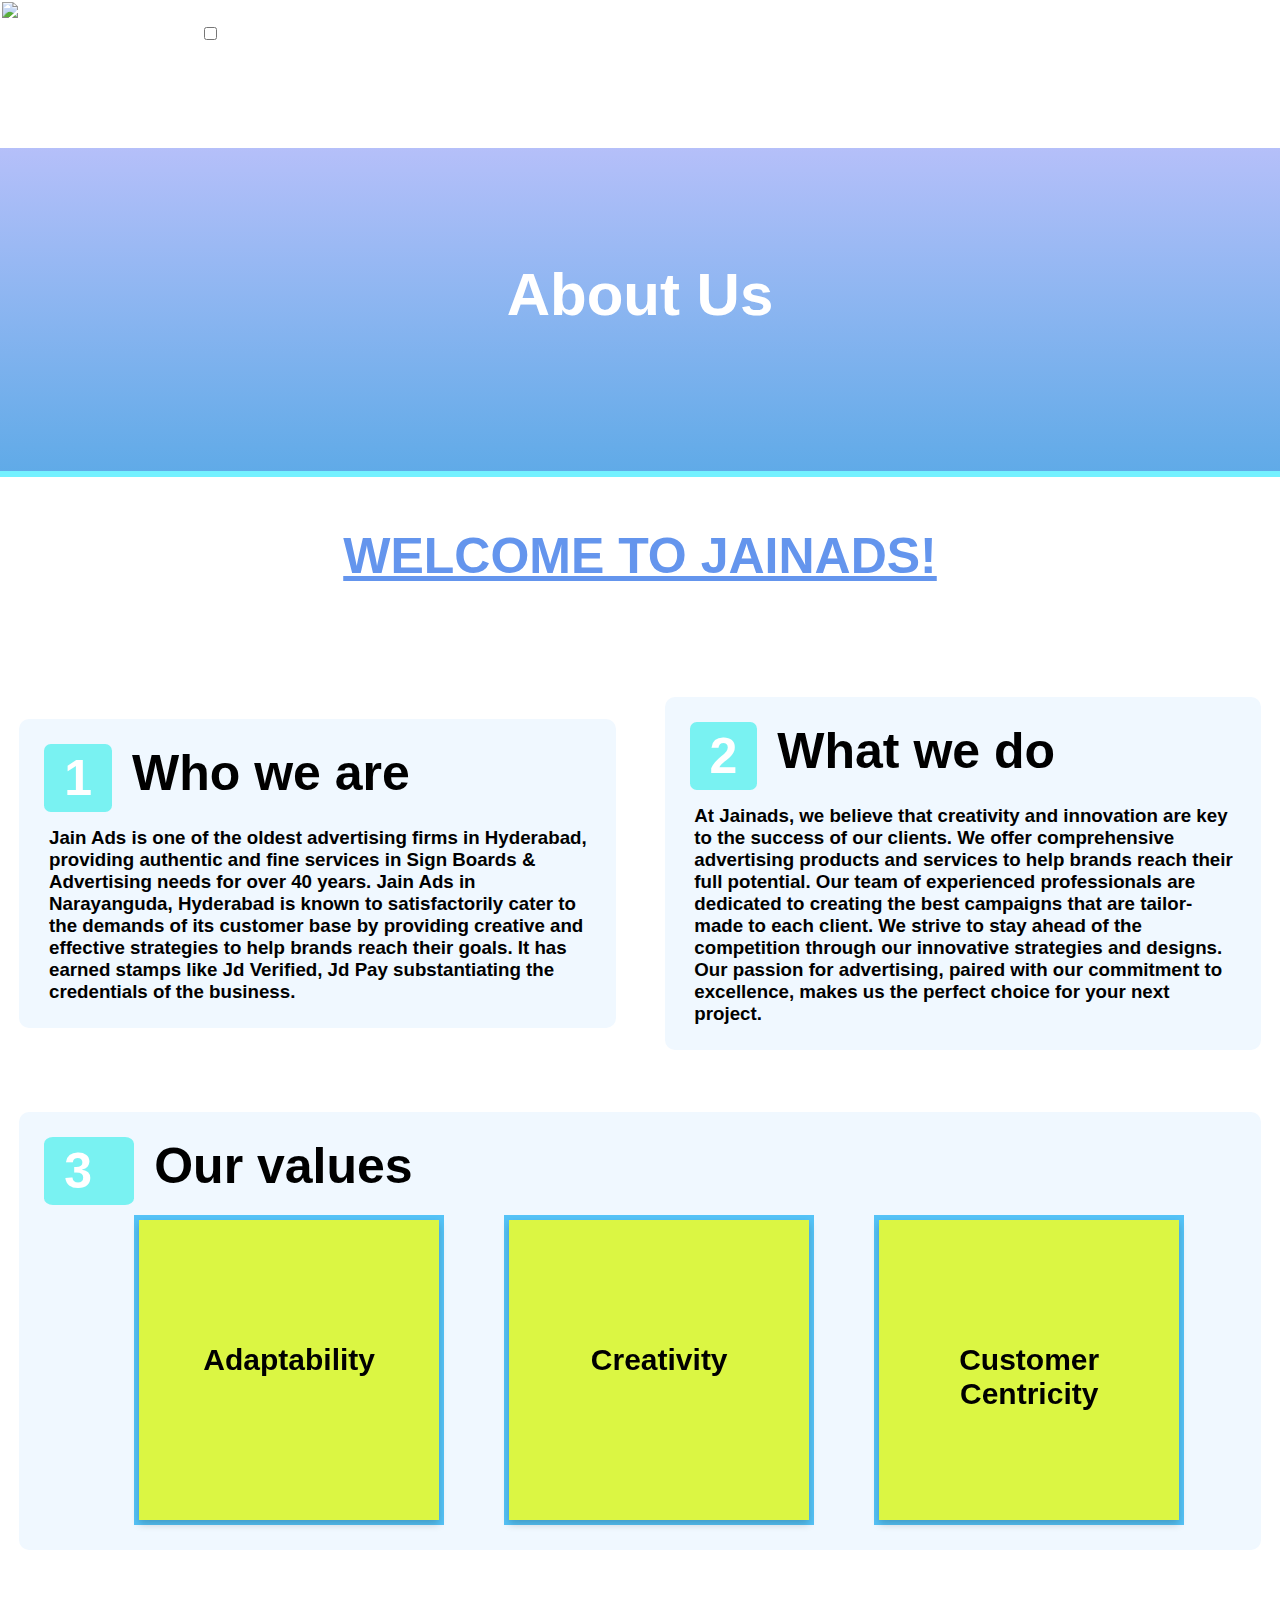
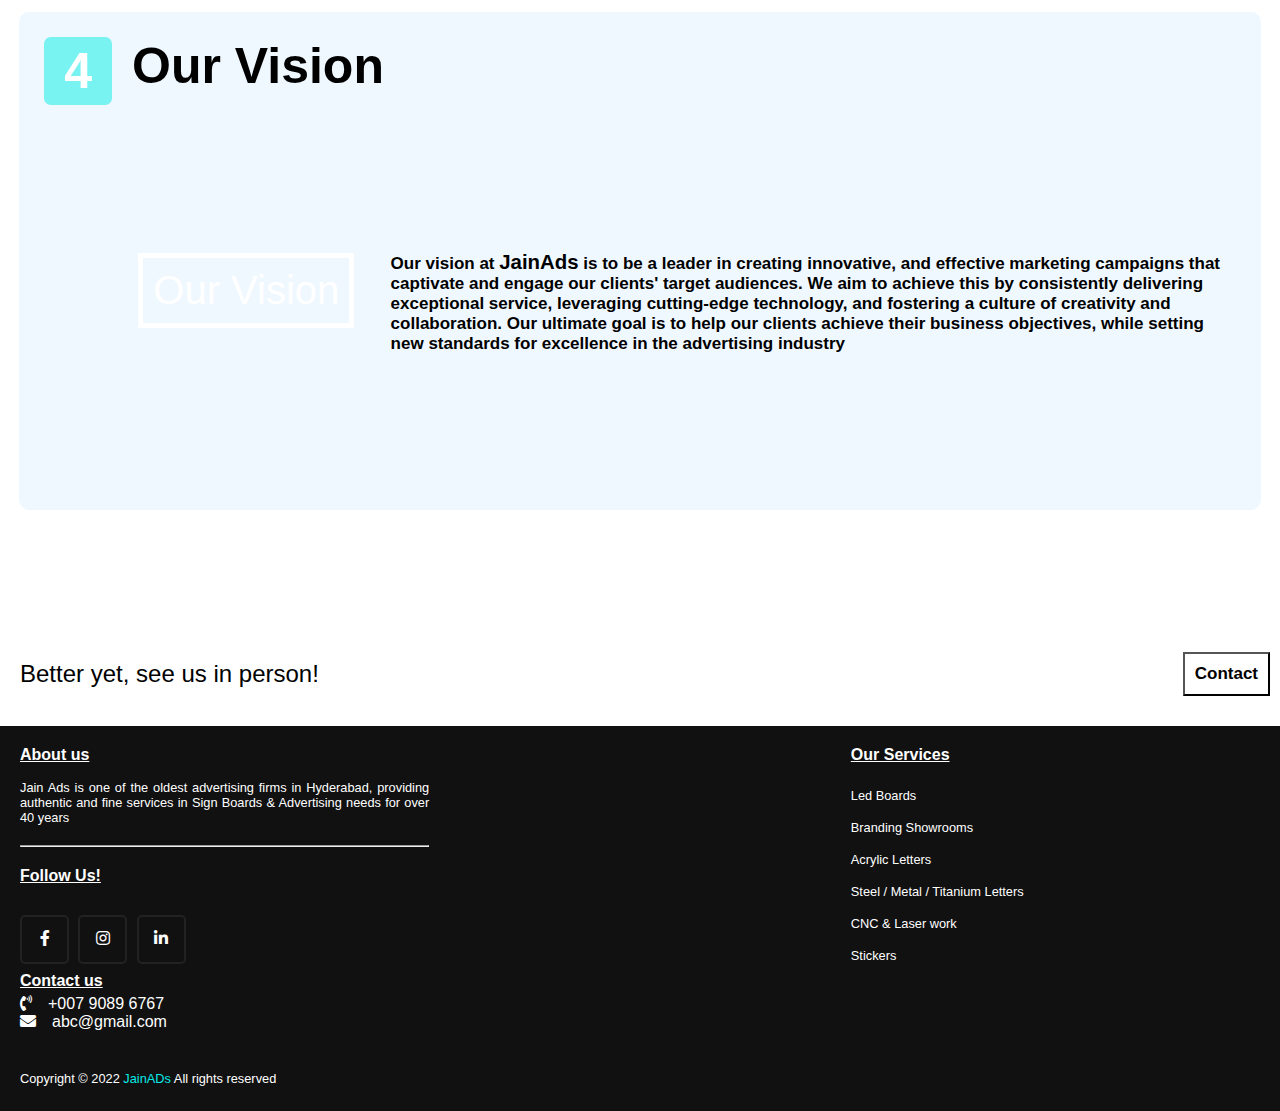
==== commit ba1bba43: "Update Aboutusads.html" ====
--- a/Aboutusads.html
+++ b/Aboutusads.html
@@ -27,7 +27,7 @@
     About us</title>
 </head>
 
-<body style="margin: 0px; padding:0px; background-color: white;box-sizing: border-box;overflow-x:hidden">
+<body style="margin: 0px; padding:0px; background-color: white;box-sizing: border-box;overflow-x:hidden; font-family:Helvetica;">
 
   <header class="header">
     <div>
@@ -38,7 +38,7 @@
       <input class="menu-btn" type="checkbox" id="menu-btn" />
       <label class="menu-icon" for="menu-btn"><span class="navicon"></span></label>
       <ul class="menu">
-        <li style="font-size: 22px;"><a href="jainads.html">Home</a></li>
+        <li style="font-size: 22px;"><a href="index.html">Home</a></li>
         <li style="font-size: 22px;"><a href=" #about">About</a></li>
         <li style="font-size: 22px;"><a href=" idk.html">Gallery</a></li>
         <li style="font-size: 22px;"><a href=" Contactusads.html">Contact</a></li>
@@ -93,9 +93,7 @@
               satisfactorily cater to the demands of its customer base by providing
               creative and effective strategies to help brands reach their goals. It has earned stamps like Jd Verified,
               Jd Pay
-              substantiating the credentials of the business.Our
-              experienced marketing professionals
-              are dedicated to giving our clients high quality service and delivering success.</h3>
+              substantiating the credentials of the business.</h3>
           </div>
         </div>
         <div class="test-col">
@@ -105,8 +103,7 @@
             <p style="font-weight: 900; font-size: 50px; margin-left: 10px; margin: 0px;padding-left: 20px;">What we do
             </p>
             <h3>At Jainads, we believe that creativity and innovation are key to the success of our clients. We offer
-              comprehensive advertising products and services such as Led Lighting, Metal Letter,LED Signboard, Light
-              Hidden Glow Sign Board etc.to help brands reach their full potential. Our
+              comprehensive advertising products and services to help brands reach their full potential. Our
               team of experienced
               professionals are dedicated to creating the best campaigns that are tailor-made to each client. We strive
               to
@@ -213,7 +210,7 @@
 
     <!--SPOT-->
     <div
-      style="display: flex; justify-content:space-between;background-color: rgb(207, 209, 212);padding: 30px 0px;align-items: center;">
+      style="display: flex; justify-content:space-between;background-color: linear-gradient(to left, violet, indigo, blue, green, yellow, orange, red);;padding: 30px 0px;align-items: center;">
       <p style="margin-left: 20px; font-size: 1.5rem;">Better yet, see us in person!</p>
       <button
         style="padding: 10px;margin-right: 10px;background-color: white;font-size: 17px;font-weight: 600;">Contact</button>
--- a/footer.css
+++ b/footer.css
@@ -0,0 +1,138 @@
+@import url('https://fonts.googleapis.com/css2?family=Poppins:wght@200;300;400;500;600;700&display=swap');
+
+* {
+  margin: 0;
+  padding: 0;
+  
+  
+  text-decoration: none;
+}
+
+footer {
+  width: 100%;
+  bottom: 0;
+  left: 0;
+  background: #111;
+}
+
+footer .content {
+  max-width: 1350px;
+  margin: auto;
+  padding: 20px;
+  display: flex;
+  flex-wrap: wrap;
+  justify-content: space-between;
+  color: white;
+}
+
+footer .content p,
+a {
+  color: #fff;
+}
+
+footer .content .box {
+  width: 33%;
+  transition: all 0.4s ease;
+}
+
+footer .content .topic {
+  font-size: 16px;
+  font-weight: 600;
+  color: #fff;
+  margin-bottom: 16px;
+  text-decoration: underline;
+  color: white;
+
+}
+
+footer .content p {
+  text-align: justify;
+  font-size: 0.8rem;
+
+}
+
+footer .content .lower .topic {
+  margin: 0px 0 5px 0;
+
+}
+
+footer .content .lower i {
+  padding-right: 16px;
+}
+
+footer .content .middle {
+  padding-left: 80px;
+}
+
+footer .content .middle a {
+  line-height: 32px;
+  font-size: 0.8rem;
+}
+
+footer .content .media-icons a {
+  font-size: 16px;
+  height: 45px;
+  width: 45px;
+  display: inline-block;
+  text-align: center;
+  line-height: 43px;
+  border-radius: 5px;
+  border: 2px solid #222222;
+  margin: 30px 5px 0 0;
+  transition: all 0.3s ease;
+  color: white;
+}
+
+.content .media-icons a:hover {
+  border-color: #06ebe7;
+}
+
+footer .down {
+  width: 100%;
+  text-align: right;
+  color: #d9d9d9;
+  padding: 40px 40px 5px 0;
+}
+
+footer .down a {
+  color: #06ebe7;
+}
+
+footer a {
+  transition: all 0.3s ease;
+}
+
+footer a:hover {
+  color: #06ebe7;
+}
+
+@media (max-width:1100px) {
+  footer .content .middle {
+    padding-left: 50px;
+  }
+}
+
+@media (max-width:950px) {
+  footer .content .box {
+    width: 50%;
+  }
+
+  .content .right {
+    margin-top: 40px;
+  }
+}
+
+@media (max-width:560px) {
+  footer {
+    position: relative;
+  }
+
+  footer .content .box {
+    width: 100%;
+    margin-top: 30px;
+  }
+
+  footer .content .middle {
+    padding-left: 0;
+  }
+}
--- a/footer.css
+++ b/footer.css
@@ -0,0 +1,138 @@
+@import url('https://fonts.googleapis.com/css2?family=Poppins:wght@200;300;400;500;600;700&display=swap');
+
+* {
+  margin: 0;
+  padding: 0;
+  
+  
+  text-decoration: none;
+}
+
+footer {
+  width: 100%;
+  bottom: 0;
+  left: 0;
+  background: #111;
+}
+
+footer .content {
+  max-width: 1350px;
+  margin: auto;
+  padding: 20px;
+  display: flex;
+  flex-wrap: wrap;
+  justify-content: space-between;
+  color: white;
+}
+
+footer .content p,
+a {
+  color: #fff;
+}
+
+footer .content .box {
+  width: 33%;
+  transition: all 0.4s ease;
+}
+
+footer .content .topic {
+  font-size: 16px;
+  font-weight: 600;
+  color: #fff;
+  margin-bottom: 16px;
+  text-decoration: underline;
+  color: white;
+
+}
+
+footer .content p {
+  text-align: justify;
+  font-size: 0.8rem;
+
+}
+
+footer .content .lower .topic {
+  margin: 0px 0 5px 0;
+
+}
+
+footer .content .lower i {
+  padding-right: 16px;
+}
+
+footer .content .middle {
+  padding-left: 80px;
+}
+
+footer .content .middle a {
+  line-height: 32px;
+  font-size: 0.8rem;
+}
+
+footer .content .media-icons a {
+  font-size: 16px;
+  height: 45px;
+  width: 45px;
+  display: inline-block;
+  text-align: center;
+  line-height: 43px;
+  border-radius: 5px;
+  border: 2px solid #222222;
+  margin: 30px 5px 0 0;
+  transition: all 0.3s ease;
+  color: white;
+}
+
+.content .media-icons a:hover {
+  border-color: #06ebe7;
+}
+
+footer .down {
+  width: 100%;
+  text-align: right;
+  color: #d9d9d9;
+  padding: 40px 40px 5px 0;
+}
+
+footer .down a {
+  color: #06ebe7;
+}
+
+footer a {
+  transition: all 0.3s ease;
+}
+
+footer a:hover {
+  color: #06ebe7;
+}
+
+@media (max-width:1100px) {
+  footer .content .middle {
+    padding-left: 50px;
+  }
+}
+
+@media (max-width:950px) {
+  footer .content .box {
+    width: 50%;
+  }
+
+  .content .right {
+    margin-top: 40px;
+  }
+}
+
+@media (max-width:560px) {
+  footer {
+    position: relative;
+  }
+
+  footer .content .box {
+    width: 100%;
+    margin-top: 30px;
+  }
+
+  footer .content .middle {
+    padding-left: 0;
+  }
+}
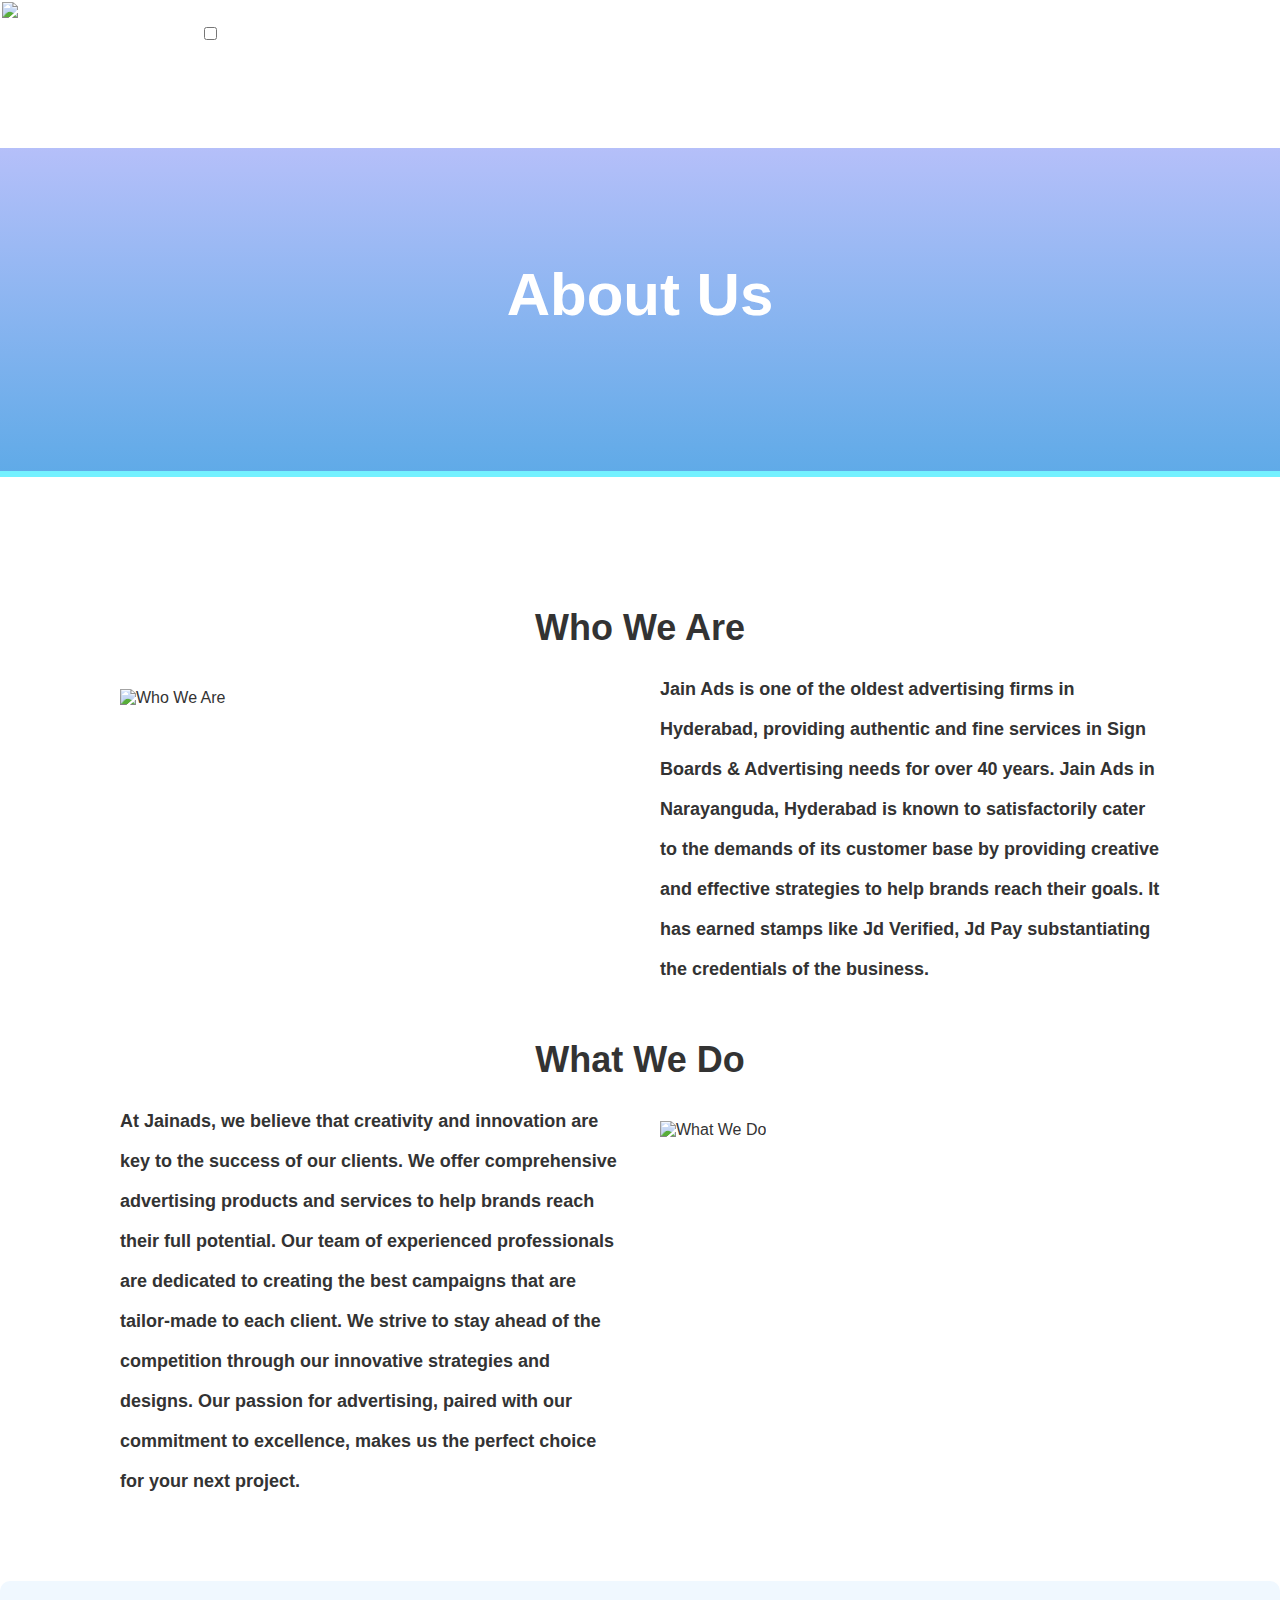
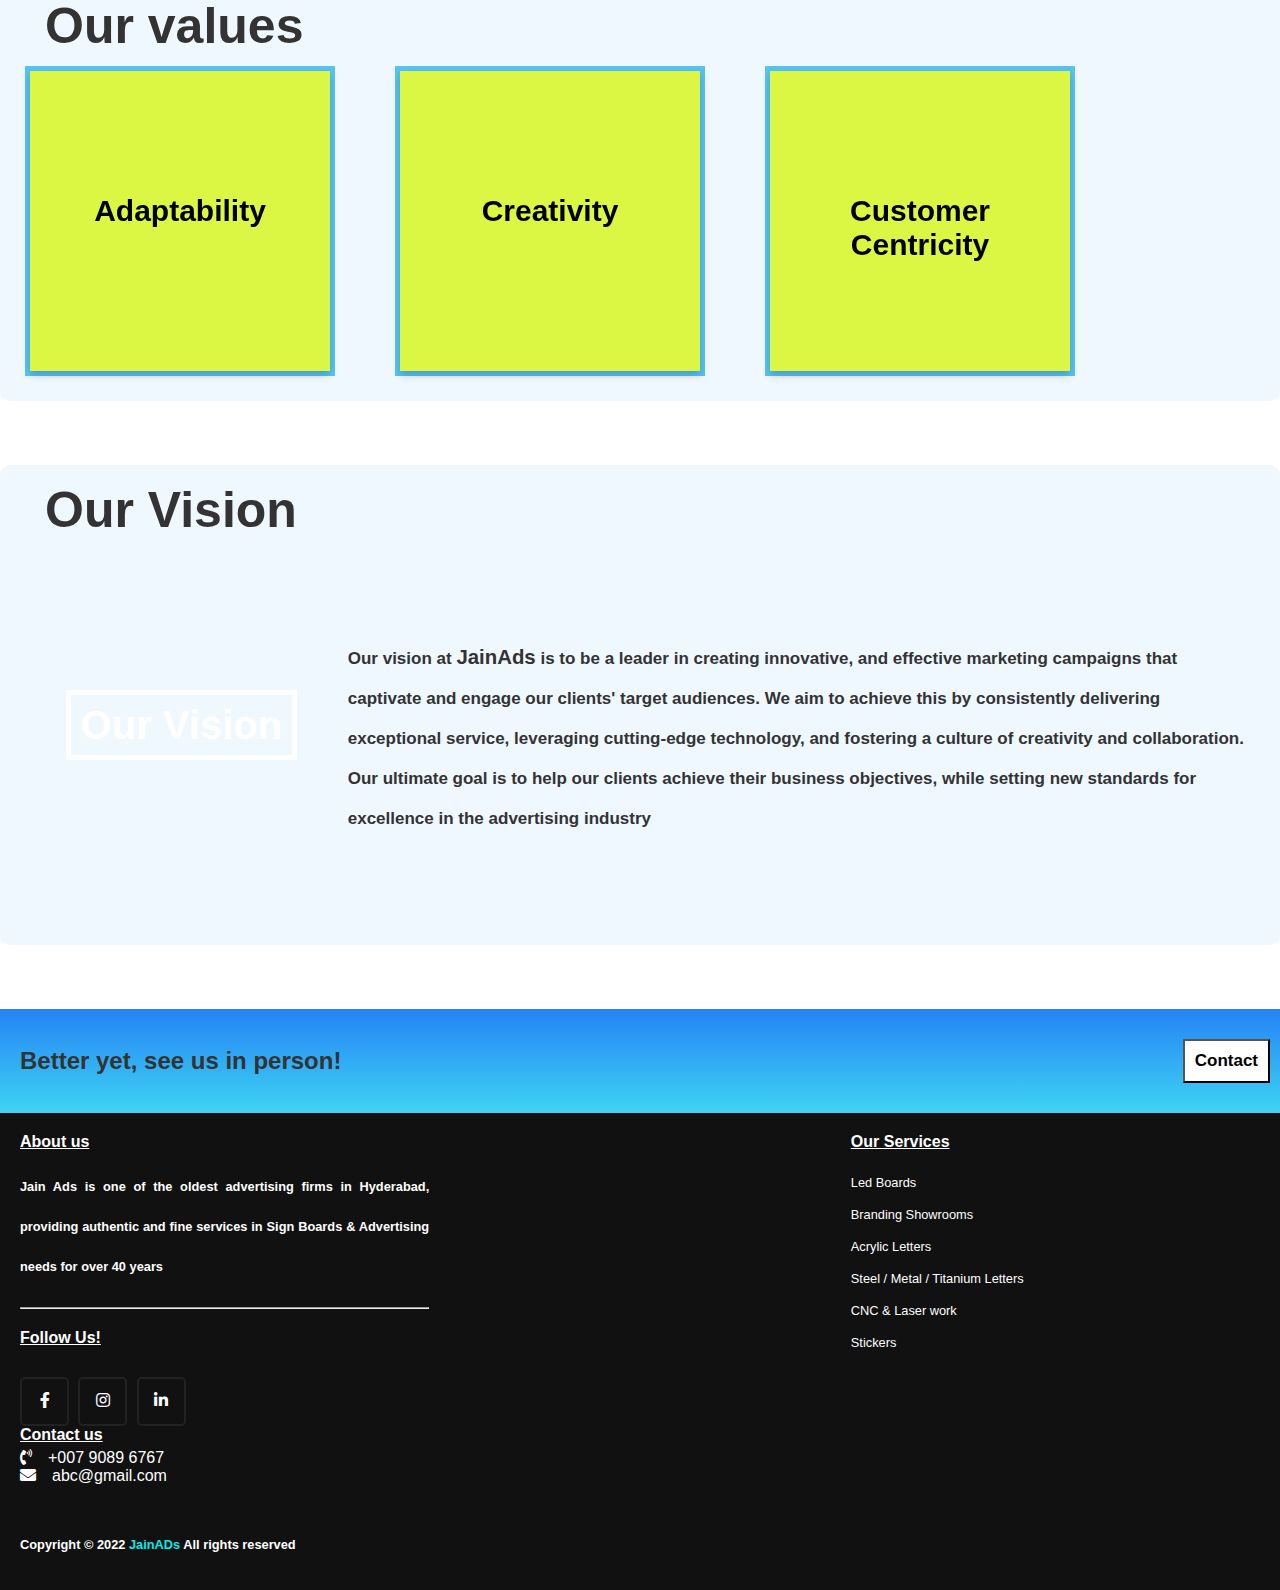
==== commit a67783c4: "Update Aboutusads.html" ====
--- a/Aboutusads.html
+++ b/Aboutusads.html
@@ -27,7 +27,8 @@
     About us</title>
 </head>
 
-<body style="margin: 0px; padding:0px; background-color: white;box-sizing: border-box;overflow-x:hidden; font-family:Helvetica;">
+<body
+  style="margin: 0px; padding:0px; background-color: white;box-sizing: border-box;overflow-x:hidden; font-family:Helvetica;">
 
   <header class="header">
     <div>
@@ -77,442 +78,529 @@
 
     </section>
 
-    <div
-      style="font-size: 50px; font-weight: 800; text-align: center; margin-top: 50px;text-decoration: underline; color: cornflowerblue;">
-      WELCOME TO JAINADS!</div>
-    <section class="test">
-      <div class="row">
-        <div class="test-col">
-          <h1 style=" margin: 0;background-color: rgb(121, 242, 242); color: white; font-size: 50px; font-weight: 900;">
-            1</h1>
-          <div>
-            <p style="font-weight: 900; font-size: 50px; margin-left: 10px; margin: 0px;padding-left: 20px;">Who we are
-            </p>
-            <h3>Jain Ads is one of the oldest advertising firms in Hyderabad, providing authentic and fine services in
-              Sign Boards & Advertising needs for over 40 years. Jain Ads in Narayanguda, Hyderabad is known to
-              satisfactorily cater to the demands of its customer base by providing
-              creative and effective strategies to help brands reach their goals. It has earned stamps like Jd Verified,
-              Jd Pay
-              substantiating the credentials of the business.</h3>
-          </div>
-        </div>
-        <div class="test-col">
-          <h1 style=" margin: 0;background-color: rgb(121, 242, 242); color: white; font-size: 50px; font-weight: 900;">
-            2</h1>
-          <div>
-            <p style="font-weight: 900; font-size: 50px; margin-left: 10px; margin: 0px;padding-left: 20px;">What we do
-            </p>
-            <h3>At Jainads, we believe that creativity and innovation are key to the success of our clients. We offer
-              comprehensive advertising products and services to help brands reach their full potential. Our
-              team of experienced
-              professionals are dedicated to creating the best campaigns that are tailor-made to each client. We strive
-              to
-              stay ahead of the competition through our innovative strategies and designs. Our passion for advertising,
-              paired with our commitment to excellence, makes us the perfect choice for your next project.</h3>
-          </div>
-        </div>
-
-      </div>
-      <div class="test-col">
-        <h1 style=" margin: 0;background-color: rgb(121, 242, 242); color: white; font-size: 50px; font-weight: 900;">
-          3</h1>
-        <div>
-          <p style="font-weight: 900; font-size: 50px; margin-left: 10px; margin: 0px;padding-left: 20px;">
-            Our values
-          </p>
-          <div>
-            <div
-              style="display: flex;justify-content:space-between; background-color:aliceblue;; color:white; padding: 0px 0px;column-gap:60px; margin-left: 0px; margin-top: 20px;"
-              class="plswork">
-              <div class=" flip-card">
-                <div class="flip-card-inner">
-                  <div class="flip-card-front">
-                    <h2 style="font-size: 30px;">Adaptability</h2>
-                  </div>
-                  <div class="flip-card-back">
-                    <p>We are open to customization of orders and adapt to the
-                      needs of the customers, so that they their needs can be fully satisfied.</p>
-                  </div>
-                </div>
+    <!DOCTYPE html>
+    <html>
+
+    <head>
+      <title>About Us</title>
+      <meta name="viewport" content="width=device-width, initial-scale=1">
+      <link rel="stylesheet" type="text/css" href="style.css">
+    </head>
+
+    <body>
+
+      <main>
+        <section id="who-we-are">
+          <h2>Who We Are</h2>
+          <div class="flex-container">
+            <div class="flex-item">
+              <img
+                src="https://images.unsplash.com/photo-1552664730-d307ca884978?ixlib=rb-4.0.3&ixid=MnwxMjA3fDB8MHxwaG90by1wYWdlfHx8fGVufDB8fHx8&auto=format&fit=crop&w=870&q=80"
+                alt="Who We Are">
+            </div>
+            <div class="flex-item">
+              <p>Jain Ads is one of the oldest advertising firms in Hyderabad, providing authentic and fine
+                services in Sign Boards & Advertising needs for over 40 years. Jain Ads in Narayanguda, Hyderabad is
+                known
+                to satisfactorily cater to the demands of its customer base by providing creative and effective
+                strategies
+                to help brands reach their goals. It has earned stamps like Jd Verified, Jd Pay substantiating the
+                credentials of the business.</p>
+            </div>
+          </div>
+        </section>
+        <section id="what-we-do">
+          <h2>What We Do</h2>
+          <div class="flex-container">
+            <div class="flex-item">
+              <p>At Jainads, we believe that creativity and innovation are key to the success of our clients. We offer
+                comprehensive advertising products and services to help brands reach their full potential. Our team of
+                experienced professionals are dedicated to creating the best campaigns that are tailor-made to each
+                client.
+                We strive to stay ahead of the competition through our innovative strategies and designs. Our passion
+                for
+                advertising, paired with our commitment to excellence, makes us the perfect choice for your next
+                project.
+              </p>
+            </div>
+            <div class="flex-item">
+              <img
+                src="https://images.unsplash.com/photo-1519389950473-47ba0277781c?ixlib=rb-4.0.3&ixid=MnwxMjA3fDB8MHxwaG90by1wYWdlfHx8fGVufDB8fHx8&auto=format&fit=crop&w=870&q=80"
+                alt="What We Do">
+            </div>
+          </div>
+        </section>
+      </main>
+    </body>
+
+    </html>
+    <style>
+      body {
+        font-family: Arial, sans-serif;
+        margin: 0;
+        padding: 0;
+        background-color: #f7f7f7;
+        color: #333;
+      }
+
+
+      nav {
+        display: flex;
+        justify-content: center;
+        padding: 20px;
+      }
+
+
+
+
+      main {
+        max-width: 1200px;
+        margin: 0 auto;
+        padding: 80px 20px;
+      }
+
+      h2 {
+        font-size: 36px;
+        text-align: center;
+        margin-bottom: 20px;
+        margin-top: 50px;
+      }
+
+      .flex-container {
+        display: flex;
+        flex-wrap: wrap;
+        justify-content: center;
+      }
+
+      .flex-item {
+        margin: 0 20px;
+        width: 50%;
+        max-width: 500px;
+      }
+
+      .flex-item img {
+        max-width: 100%;
+        height: auto;
+        margin-top: 20px;
+      }
+
+      p {
+        padding-top: 0px;
+        font-size: 18px;
+        line-height: 40px;
+        font-weight: 550;
+      }
+
+      @media only screen and (max-width: 768px) {
+        .flex-container {
+          flex-direction: column;
+        }
+
+        .flex-item {
+          width: 100%;
+          margin: 0;
+          text-align: center;
+        }
+      }
+    </style>
+
+  </html>
+  <div class="test-col">
+
+    <div>
+      <p style="font-weight: 900; font-size: 50px; margin-left: 10px; margin: 0px;padding-left: 20px;">
+        Our values
+      </p>
+      <div>
+        <div
+          style="display: flex;justify-content:space-between; background-color:aliceblue;; color:white; padding: 0px 0px;column-gap:60px; margin-left: 0px; margin-top: 20px;"
+          class="plswork">
+          <div class=" flip-card">
+            <div class="flip-card-inner">
+              <div class="flip-card-front">
+                <h2 style="font-size: 30px;">Adaptability</h2>
               </div>
-
-              <div class="flip-card">
-                <div class="flip-card-inner">
-                  <div class="flip-card-front">
-                    <h2 style="font-size: 30px;">Creativity</h2>
-                  </div>
-                  <div class="flip-card-back">
-                    <p>We use our imagination and skills to provide the customers with the best top-notch quality
-                      services
-                      possible.</p>
-                  </div>
-                </div>
+              <div class="flip-card-back">
+                <p>We are open to customization of orders and adapt to the
+                  needs of the customers, so that they their needs can be fully satisfied.</p>
               </div>
-
-              <div class="flip-card">
-                <div class="flip-card-inner">
-                  <div class="flip-card-front">
-                    <h2 style="font-size: 30px;">Customer Centricity</h2>
-                  </div>
-                  <div class="flip-card-back">
-                    <p style="text-align: center;">We value our customers and Customer centricity is at the core of Jain
-                      Ads
-                      Ensuring a positive customer
-                      experience, making available goods and/or services that are of top-notch quality is given prime
-                      importance.
-                    </p>
-                  </div>
-                </div>
+            </div>
+          </div>
+
+          <div class="flip-card">
+            <div class="flip-card-inner">
+              <div class="flip-card-front">
+                <h2 style="font-size: 30px;">Creativity</h2>
               </div>
-
-            </div>
-          </div>
+              <div class="flip-card-back">
+                <p>We use our imagination and skills to provide the customers with the best top-notch quality
+                  services
+                  possible.</p>
+              </div>
+            </div>
+          </div>
+
+          <div class="flip-card">
+            <div class="flip-card-inner">
+              <div class="flip-card-front">
+                <h2 style="font-size: 30px;">Customer Centricity</h2>
+              </div>
+              <div class="flip-card-back">
+                <p style="text-align: center;">We value our customers and Customer centricity
+                  experience by making services available that are of top-notch quality is given prime
+                  importance.
+                </p>
+              </div>
+            </div>
+          </div>
+
         </div>
       </div>
-
-
-      <div class="test-col">
-        <h1 style=" margin: 0;background-color: rgb(121, 242, 242); color: white; font-size: 50px; font-weight: 900;">
-          4</h1>
-        <div>
-          <p style="font-weight: 900; font-size: 50px; margin-left: 10px; margin: 0px;padding-left: 20px;">Our Vision
-          </p>
-          <div>
-            <div class="section3" style="padding:10px">
-              <div style="display:flex;column-gap: 10px;padding: 50px 0px; " class="yoyo">
-                <div
-                  style="display:flex;align-items:center;justify-content:center;background-image: url(mountain.png);height: 30vh;background-repeat:round;width: 100%;">
-                  <p style="margin:0;border:5px solid white; font-size: 2.5rem;color: white; padding: 10px; ">Our
-                    Vision</p>
-                </div>
-                <div
-                  style="display: flex;align-items:center;justify-content:center; font-size: 20px; margin-top: 25px; margin-left: 10px;">
-                  <p style="font-size: 17px; font-weight: 600;">Our vision at <strong
-                      style="font-weight: 900; font-size: larger;">JainAds</strong> is to be a leader
-                    in creating
-                    innovative, and
-                    effective marketing campaigns that captivate and engage our clients' target audiences. We aim to
-                    achieve this by consistently delivering exceptional service, leveraging cutting-edge technology, and
-                    fostering a culture of creativity and collaboration. Our ultimate goal is to help our clients
-                    achieve
-                    their business objectives, while setting new standards for excellence in the advertising industry
-                  </p>
-                </div>
-              </div>
+    </div>
+  </div>
+
+
+  <div class="test-col">
+
+    <div>
+      <p style="font-weight: 900; font-size: 50px; margin-left: 10px; margin: 0px;padding-left: 20px;">Our Vision
+      </p>
+      <div>
+        <div class="section3" style="padding:10px">
+          <div style="display:flex;column-gap: 10px;padding: 50px 0px; " class="yoyo">
+            <div
+              style="display:flex;align-items:center;justify-content:center;background-image: url(mountain.png);height: 30vh;background-repeat:round;width: 100%;">
+              <p style="margin:0;border:5px solid white; font-size: 2.5rem;color: white; padding: 10px; ">Our
+                Vision</p>
+            </div>
+            <div
+              style="display: flex;align-items:center;justify-content:center; font-size: 20px; margin-top: 25px; margin-left: 10px;">
+              <p style="font-size: 17px; font-weight: 600;">Our vision at <strong
+                  style="font-weight: 900; font-size: larger;">JainAds</strong> is to be a leader
+                in creating
+                innovative, and
+                effective marketing campaigns that captivate and engage our clients' target audiences. We aim to
+                achieve this by consistently delivering exceptional service, leveraging cutting-edge technology, and
+                fostering a culture of creativity and collaboration. Our ultimate goal is to help our clients
+                achieve
+                their business objectives, while setting new standards for excellence in the advertising industry
+              </p>
             </div>
           </div>
         </div>
       </div>
-
-      </div>
-    </section>
-
-
-    <!--SPOT-->
-    <div
-      style="display: flex; justify-content:space-between;background-color: linear-gradient(to left, violet, indigo, blue, green, yellow, orange, red);;padding: 30px 0px;align-items: center;">
-      <p style="margin-left: 20px; font-size: 1.5rem;">Better yet, see us in person!</p>
-      <button
-        style="padding: 10px;margin-right: 10px;background-color: white;font-size: 17px;font-weight: 600;">Contact</button>
     </div>
-    <!--FOOTER-->
-    <footer style="color: white;
+  </div>
+
+  </div>
+  </section>
+
+
+  <!--SPOT-->
+  <div
+    style="display: flex; justify-content:space-between;padding: 30px 0px;align-items: center;background-image: linear-gradient(to bottom, rgb(37, 131, 245), rgb(62, 212, 243));;">
+    <p style="margin-left: 20px; font-size: 1.5rem;">Better yet, see us in person!</p>
+    <button
+      style="padding: 10px;margin-right: 10px;background-color: white;font-size: 17px;font-weight: 600;">Contact</button>
+  </div>
+  <!--FOOTER-->
+  <footer style="color: white;
     margin: 0;
     padding: 0;
     box-sizing: border-box;
     font-family: Helvetica, sans-serif;
     text-decoration: none;
   ">
-      <div class="content">
-        <div class="left box">
-          <div class="top">
-            <div class="topic">About us</div>
-            <p>Jain Ads is one of the oldest advertising firms in Hyderabad, providing authentic and fine services in
-              Sign Boards & Advertising needs for over 40 years</p>
-          </div>
-          <hr style="margin: 20px 0px;">
-          <div class="topic" style="margin-bottom: 0px;">Follow Us!</div>
-          <div class="media-icons">
-            <a href="https://www.facebook.com/ajayjain8060/" target="_blank"><i class="fab fa-facebook-f"></i></a>
-            <a href="https://www.instagram.com/jainads1/?hl=en" target="_blank"><i class="fab fa-instagram"></i></a>
-            <a href="https://www.linkedin.com/in/ajay-jain-katari-6a7991113/" target="_blank"><i
-                class="fab fa-linkedin-in"></i></a>
-          </div>
+    <div class="content">
+      <div class="left box">
+        <div class="top">
+          <div class="topic">About us</div>
+          <p>Jain Ads is one of the oldest advertising firms in Hyderabad, providing authentic and fine services in
+            Sign Boards & Advertising needs for over 40 years</p>
         </div>
-        <div class="middle box">
-          <div class="topic">Our Services</div>
-          <div><a href="jainads.html#services" style="color: white;">Led Boards</a></div>
-          <div><a href="#" style="color: white;">Branding Showrooms</a></div>
-          <div><a href="#" style="color: white;">Acrylic Letters </a></div>
-          <div><a href="#" style="color: white;">Steel / Metal / Titanium Letters</a></div>
-          <div><a href="#" style="color: white;">CNC & Laser work</a></div>
-          <div><a href="#" style="color: white;">Stickers </a></div>
-        </div>
-        <div class="right box">
-          <div class="lower" style="margin: 0px;">
-            <div class="topic">Contact us</div>
-            <div class="phone">
-              <a href="#" style="color: white;"><i class="fas fa-phone-volume" style="color: white;"></i>+007 9089
-                6767</a>
-            </div>
-            <div class="email">
-              <a href="#" style="color: white;"><i class="fas fa-envelope" style="color: white;"></i>abc@gmail.com</a>
-            </div>
-          </div>
-
-          <div class="down">
-            <p>Copyright © 2022 <a href="#">JainADs</a> All rights reserved</p>
-          </div>
+        <hr style="margin: 20px 0px;">
+        <div class="topic" style="margin-bottom: 0px;">Follow Us!</div>
+        <div class="media-icons">
+          <a href="https://www.facebook.com/ajayjain8060/" target="_blank"><i class="fab fa-facebook-f"></i></a>
+          <a href="https://www.instagram.com/jainads1/?hl=en" target="_blank"><i class="fab fa-instagram"></i></a>
+          <a href="https://www.linkedin.com/in/ajay-jain-katari-6a7991113/" target="_blank"><i
+              class="fab fa-linkedin-in"></i></a>
         </div>
       </div>
-
-    </footer>
-
-    <style>
-      @import url('https://fonts.googleapis.com/css2?family=Poppins:wght@200;300;400;500;600;700&display=swap');
-
-      .intro-type .container {
-        padding: 107px 0px 102px 0px !important;
+      <div class="middle box">
+        <div class="topic">Our Services</div>
+        <div><a href="jainads.html#services" style="color: white;">Led Boards</a></div>
+        <div><a href="#" style="color: white;">Branding Showrooms</a></div>
+        <div><a href="#" style="color: white;">Acrylic Letters </a></div>
+        <div><a href="#" style="color: white;">Steel / Metal / Titanium Letters</a></div>
+        <div><a href="#" style="color: white;">CNC & Laser work</a></div>
+        <div><a href="#" style="color: white;">Stickers </a></div>
+      </div>
+      <div class="right box">
+        <div class="lower" style="margin: 0px;">
+          <div class="topic">Contact us</div>
+          <div class="phone">
+            <a href="#" style="color: white;"><i class="fas fa-phone-volume" style="color: white;"></i>+007 9089
+              6767</a>
+          </div>
+          <div class="email">
+            <a href="#" style="color: white;"><i class="fas fa-envelope" style="color: white;"></i>abc@gmail.com</a>
+          </div>
+        </div>
+
+        <div class="down">
+          <p>Copyright © 2022 <a href="#">JainADs</a> All rights reserved</p>
+        </div>
+      </div>
+    </div>
+
+  </footer>
+
+  <style>
+    @import url('https://fonts.googleapis.com/css2?family=Poppins:wght@200;300;400;500;600;700&display=swap');
+
+    .intro-type .container {
+      padding: 107px 0px 102px 0px !important;
+      width: 100%;
+    }
+
+
+    @media (min-width: 1630px) {
+      .container {
+        width: 1630px;
+      }
+
+    }
+
+    @media(max-width:700px) {
+      .row {
+        flex-direction: column;
+      }
+    }
+
+    .parallax {
+      background-attachment: inherit !important;
+    }
+
+    .parallax {
+      background-attachment: inherit !important;
+      background-repeat: repeat;
+      background-size: cover;
+      position: absolute;
+      top: 0px;
+      bottom: 0px;
+      width: 100%;
+      z-index: -10;
+    }
+
+    .company-heading h1 {
+      margin-bottom: 40px;
+      line-height: 80px;
+      color: #fff;
+      font-weight: 700 !important;
+      text-align: center;
+    }
+
+    .row {
+      margin-top: 5%;
+      display: flex;
+      align-items: center;
+      justify-content: space-between;
+    }
+
+
+    .separator-type,
+    .title-type,
+    .intro-type,
+    .content-type .intro-type p {
+      position: relative
+    }
+
+    .test {
+      width: 97%;
+      margin: auto;
+      text-align: center;
+      padding: 50px 5px;
+    }
+
+    .test-col {
+      flex-basis: 44%;
+      border-radius: 10px;
+      margin-bottom: 5%;
+      text-align: left;
+      background: aliceblue;
+      padding: 25px;
+      cursor: pointer;
+      display: flex;
+    }
+
+    .test-col h1 {
+      height: 100%;
+      margin-left: 5px;
+      margin-right: 100px;
+      padding: 5px 20px;
+      border-radius: 10%;
+      width: 50px;
+
+    }
+
+    .test-col p {
+      padding: 0;
+
+    }
+
+    .test-col h3 {
+      margin-top: 25px;
+      text-align: left;
+      padding-left: 0px;
+      margin-left: -63px;
+    }
+
+
+    .flip-card p {
+      margin-top: 25%;
+      margin-bottom: 25%;
+    }
+
+    .flip-card h2 {
+      display: flex;
+      justify-content: center;
+      text-align: center;
+      align-items: center;
+      margin-top: 40%;
+
+    }
+
+    .flip-card {
+      background-color: transparent;
+      width: 300px;
+      height: 300px;
+      perspective: 1000px;
+      border: solid rgb(85, 195, 247) 5px;
+    }
+
+    .flip-card-inner {
+      position: relative;
+      width: 100%;
+      height: 100%;
+      text-align: center;
+      transition: transform 0.6s;
+      transform-style: preserve-3d;
+      box-shadow: 0 4px 8px 0 rgba(0, 0, 0, 0.2);
+      text-align: center;
+      background: #222;
+      cursor: default;
+      height: 300px;
+      transform-style: preserve-3d;
+      transition: transform 0.4s ease 0s;
+      width: 100%;
+      -webkit-animation: giro 1s 1;
+      animation: giro 1s 1;
+    }
+
+    .flip-card:hover .flip-card-inner {
+      transform: rotateY(180deg);
+    }
+
+    .flip-card-front,
+    .flip-card-back {
+      position: absolute;
+      width: 100%;
+      height: 100%;
+      -webkit-backface-visibility: hidden;
+      backface-visibility: hidden;
+      text-align: center;
+      backface-visibility: hidden;
+      box-sizing: border-box;
+      color: white;
+      display: block;
+      font-size: 1.2em;
+      height: 100%;
+      padding: 0.8em;
+      position: absolute;
+      text-align: center;
+      width: 100%;
+    }
+
+
+    .flip-card-front {
+      background-color: rgb(219, 246, 67);
+      color: black;
+    }
+
+    .flip-card-back {
+      background-color: #2980b9;
+      color: white;
+      transform: rotateY(180deg);
+      transform: rotateY(180deg);
+    }
+
+    @-webkit-keyframes giro {
+      from {
+        transform: rotateY(180deg);
+      }
+
+      to {
+        transform: rotateY(0deg);
+      }
+    }
+
+    @keyframes giro {
+      from {
+        transform: rotateY(180deg);
+      }
+
+      to {
+        transform: rotateY(0deg);
+      }
+    }
+
+
+
+    @media screen and (max-width: 767px) {
+      .flip-card {
+        margin-left: 2.8%;
+        margin-top: 3%;
+        width: 46%;
+      }
+
+      .flip-card-inner {
+        height: 285px;
+      }
+
+      .flip-card:last-child {
+        margin-bottom: 3%;
+      }
+    }
+
+    @media screen and (max-width: 480px) {
+      .flip-card {
+        width: 94.5%;
+      }
+
+      .flip-card-inner {
+        height: 260px;
+      }
+    }
+
+    @media (max-width:560px) {
+      .plswork {
+        display: flex;
+        flex-direction: column;
         width: 100%;
-      }
-
-
-      @media (min-width: 1630px) {
-        .container {
-          width: 1630px;
-        }
-
-      }
-
-      @media(max-width:700px) {
-        .row {
-          flex-direction: column;
-        }
-      }
-
-      .parallax {
-        background-attachment: inherit !important;
-      }
-
-      .parallax {
-        background-attachment: inherit !important;
-        background-repeat: repeat;
-        background-size: cover;
-        position: absolute;
-        top: 0px;
-        bottom: 0px;
-        width: 100%;
-        z-index: -10;
-      }
-
-      .company-heading h1 {
-        margin-bottom: 40px;
-        line-height: 80px;
-        color: #fff;
-        font-weight: 700 !important;
-        text-align: center;
-      }
-
-      .row {
-        margin-top: 5%;
+        margin-left: -63px;
+      }
+    }
+  </style>
+
+  <style>
+    @media (max-width:560px) {
+      .yoyo {
         display: flex;
-        align-items: center;
-        justify-content: space-between;
-      }
-
-
-      .separator-type,
-      .title-type,
-      .intro-type,
-      .content-type .intro-type p {
-        position: relative
-      }
-
-      .test {
-        width: 97%;
-        margin: auto;
-        text-align: center;
-        padding: 50px 5px;
-      }
-
-      .test-col {
-        flex-basis: 44%;
-        border-radius: 10px;
-        margin-bottom: 5%;
-        text-align: left;
-        background: aliceblue;
-        padding: 25px;
-        cursor: pointer;
-        display: flex;
-      }
-
-      .test-col h1 {
-        height: 100%;
-        margin-left: 5px;
-        margin-right: 100px;
-        padding: 5px 20px;
-        border-radius: 10%;
-        width: 50px;
-
-      }
-
-      .test-col p {
-        padding: 0;
-
-      }
-
-      .test-col h3 {
-        margin-top: 25px;
-        text-align: left;
-        padding-left: 0px;
-        margin-left: -63px;
-      }
-
-
-      .flip-card p {
-        margin-top: 25%;
-        margin-bottom: 25%;
-      }
-
-      .flip-card h2 {
-        display: flex;
-        justify-content: center;
-        text-align: center;
-        align-items: center;
-        margin-top: 40%;
-
-      }
-
-      .flip-card {
-        background-color: transparent;
-        width: 300px;
-        height: 300px;
-        perspective: 1000px;
-        border: solid rgb(85, 195, 247) 5px;
-      }
-
-      .flip-card-inner {
-        position: relative;
-        width: 100%;
-        height: 100%;
-        text-align: center;
-        transition: transform 0.6s;
-        transform-style: preserve-3d;
-        box-shadow: 0 4px 8px 0 rgba(0, 0, 0, 0.2);
-        text-align: center;
-        background: #222;
-        cursor: default;
-        height: 300px;
-        transform-style: preserve-3d;
-        transition: transform 0.4s ease 0s;
-        width: 100%;
-        -webkit-animation: giro 1s 1;
-        animation: giro 1s 1;
-      }
-
-      .flip-card:hover .flip-card-inner {
-        transform: rotateY(180deg);
-      }
-
-      .flip-card-front,
-      .flip-card-back {
-        position: absolute;
-        width: 100%;
-        height: 100%;
-        -webkit-backface-visibility: hidden;
-        backface-visibility: hidden;
-        text-align: center;
-        backface-visibility: hidden;
-        box-sizing: border-box;
-        color: white;
-        display: block;
-        font-size: 1.2em;
-        height: 100%;
-        padding: 0.8em;
-        position: absolute;
-        text-align: center;
-        width: 100%;
-      }
-
-
-      .flip-card-front {
-        background-color: rgb(219, 246, 67);
-        color: black;
-      }
-
-      .flip-card-back {
-        background-color: #2980b9;
-        color: white;
-        transform: rotateY(180deg);
-        transform: rotateY(180deg);
-      }
-
-      @-webkit-keyframes giro {
-        from {
-          transform: rotateY(180deg);
-        }
-
-        to {
-          transform: rotateY(0deg);
-        }
-      }
-
-      @keyframes giro {
-        from {
-          transform: rotateY(180deg);
-        }
-
-        to {
-          transform: rotateY(0deg);
-        }
-      }
-
-
-
-      @media screen and (max-width: 767px) {
-        .flip-card {
-          margin-left: 2.8%;
-          margin-top: 3%;
-          width: 46%;
-        }
-
-        .flip-card-inner {
-          height: 285px;
-        }
-
-        .flip-card:last-child {
-          margin-bottom: 3%;
-        }
-      }
-
-      @media screen and (max-width: 480px) {
-        .flip-card {
-          width: 94.5%;
-        }
-
-        .flip-card-inner {
-          height: 260px;
-        }
-      }
-
-      @media (max-width:560px) {
-        .plswork {
-          display: flex;
-          flex-direction: column;
-          width: 100%;
-          margin-left: -63px;
-        }
-      }
-    </style>
-
-    <style>
-      @media (max-width:560px) {
-        .yoyo {
-          display: flex;
-          flex-direction: column;
-        }
-      }
-    </style>
-  </body>
-
-  </html>
+        flex-direction: column;
+      }
+    }
+  </style>
+</body>
+
+</html>
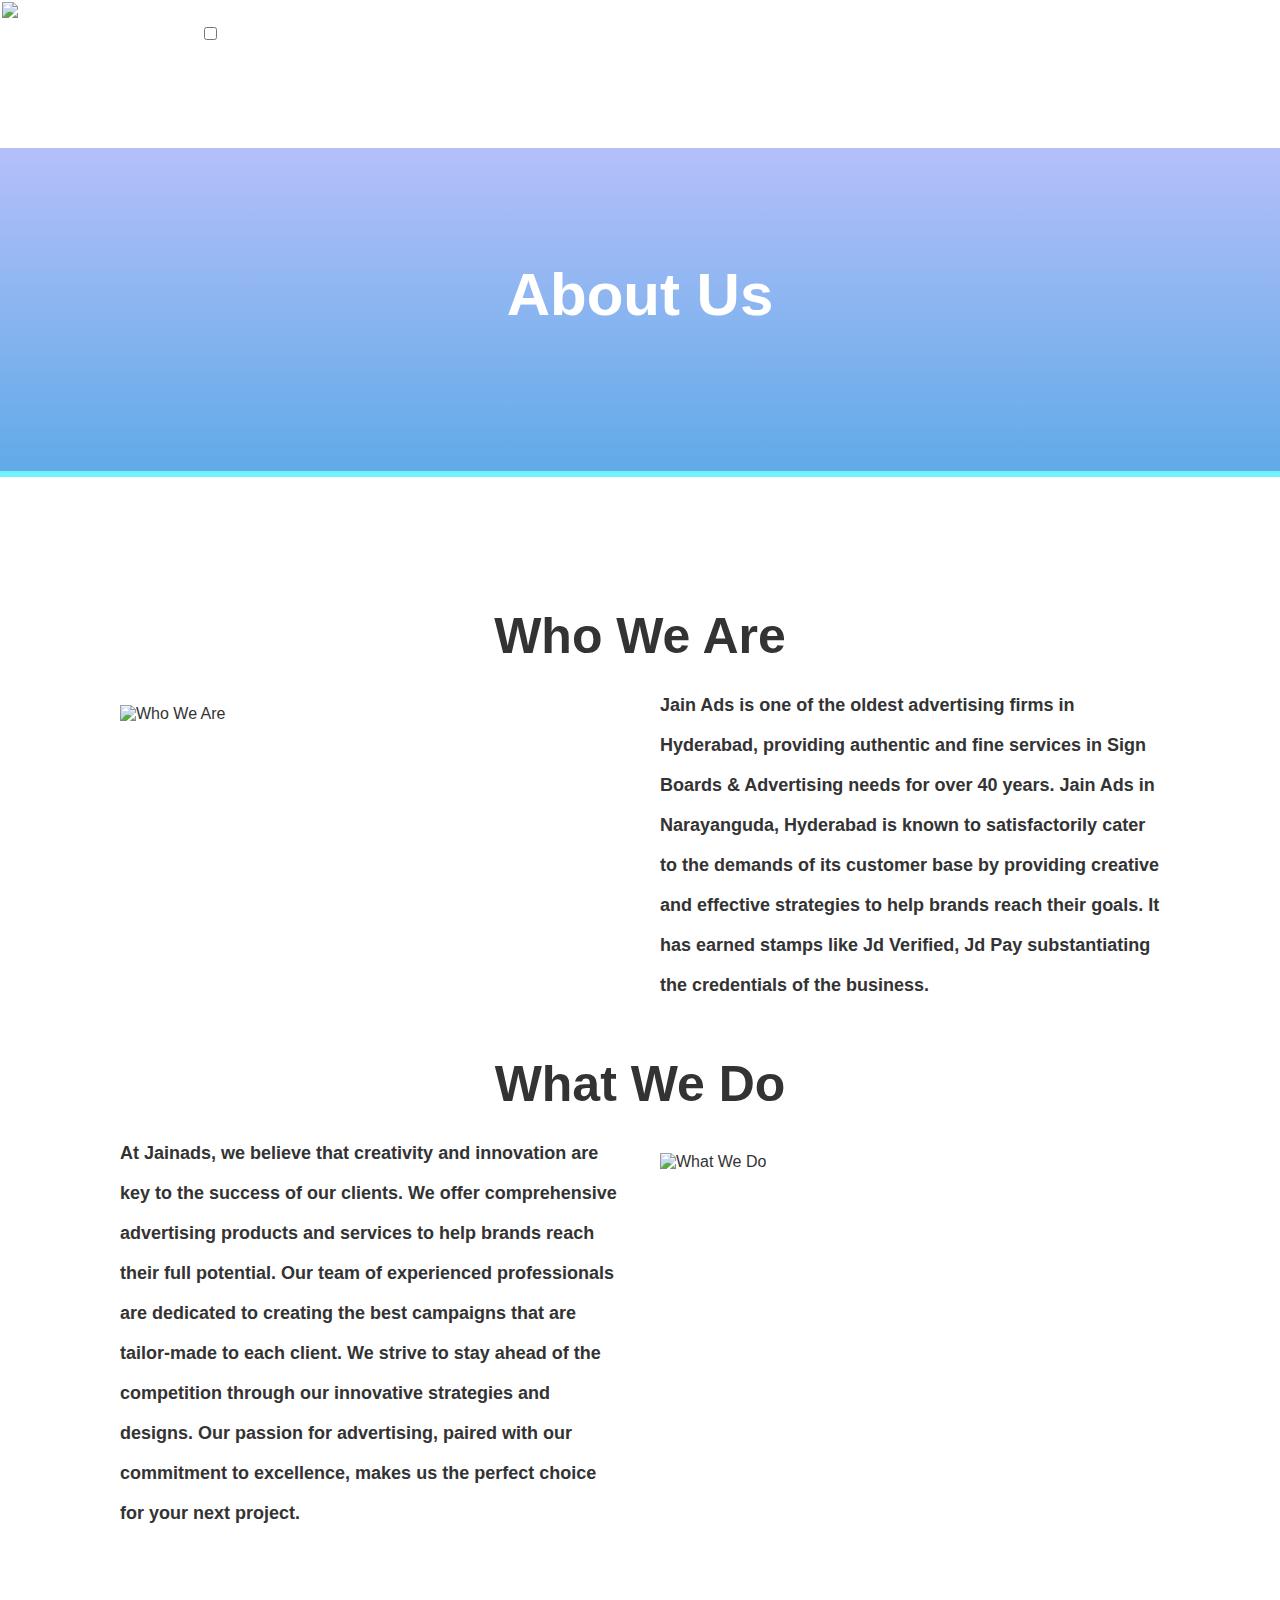
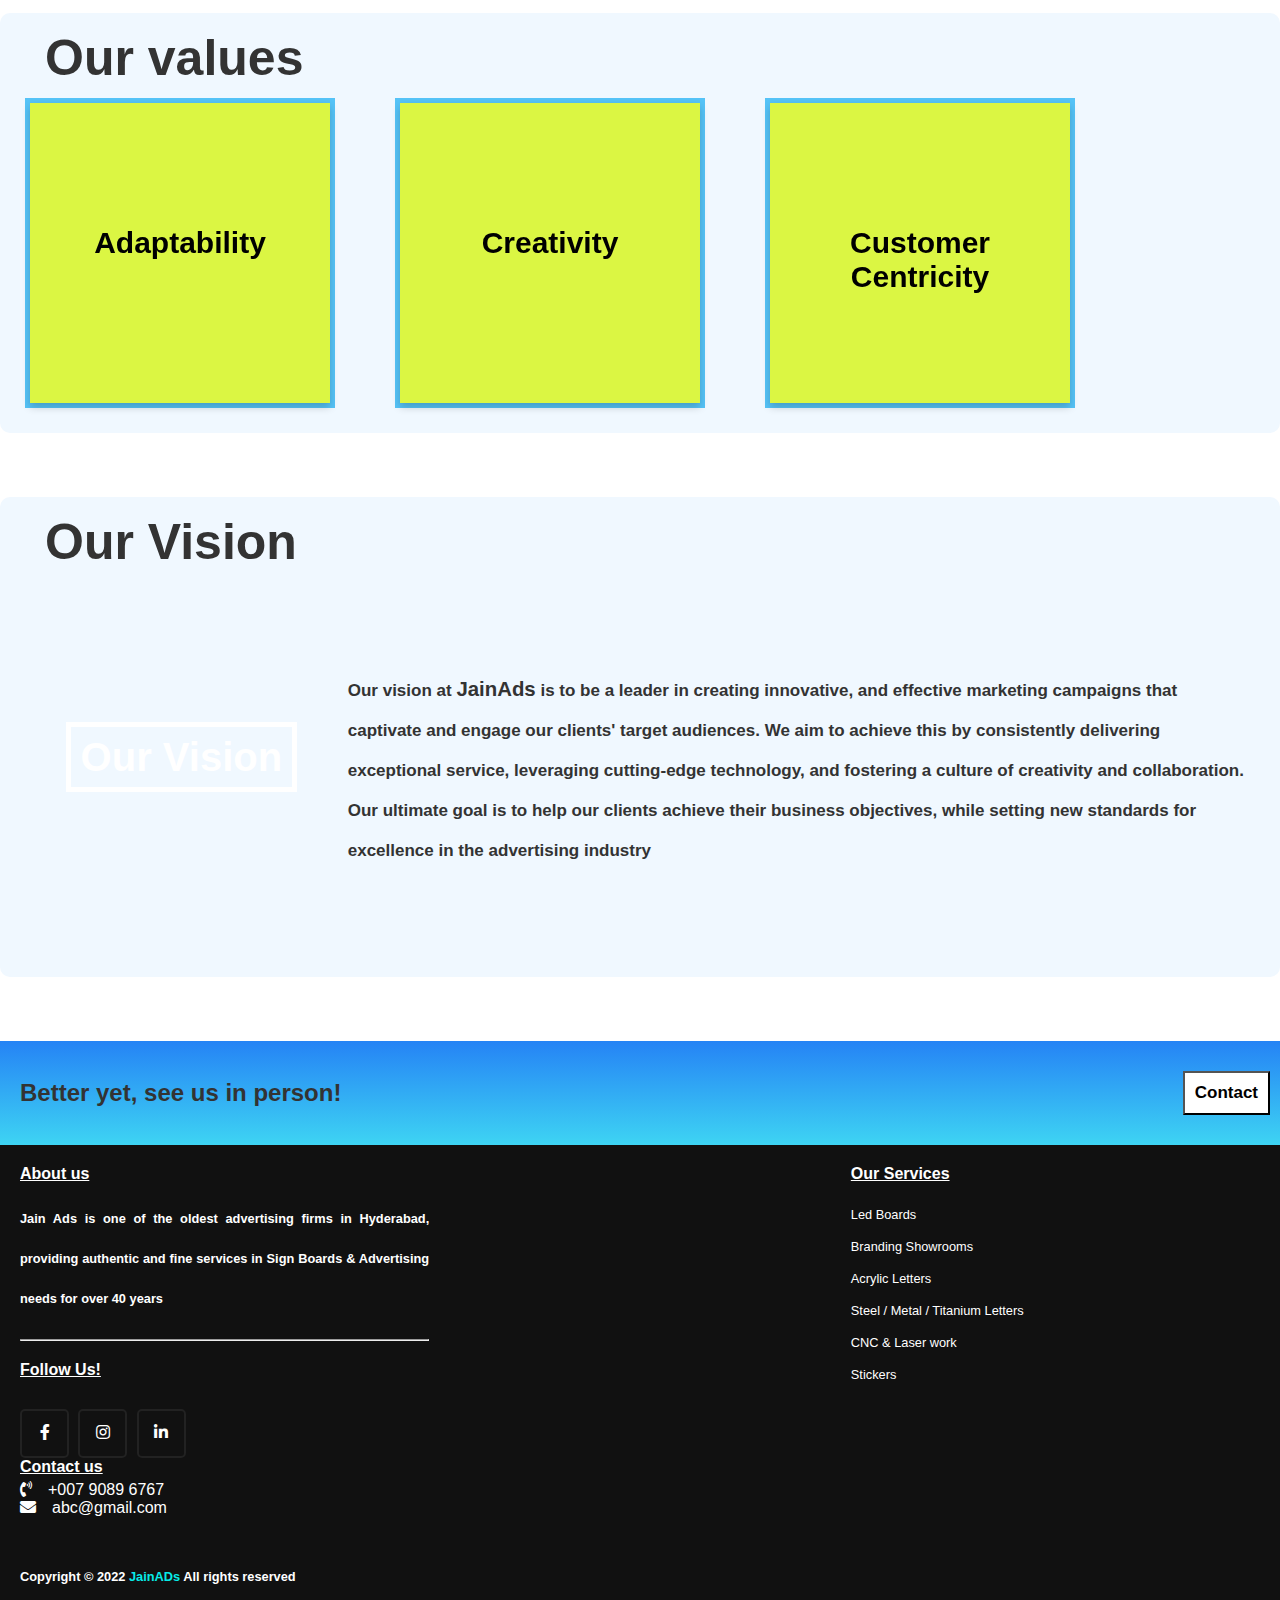
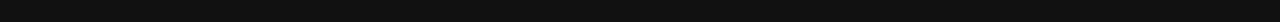
==== commit c99cd495: "Update Aboutusads.html" ====
--- a/Aboutusads.html
+++ b/Aboutusads.html
@@ -160,10 +160,11 @@
       }
 
       h2 {
-        font-size: 36px;
+        font-size: 50px;
         text-align: center;
         margin-bottom: 20px;
         margin-top: 50px;
+        font-weight:800;
       }
 
       .flex-container {
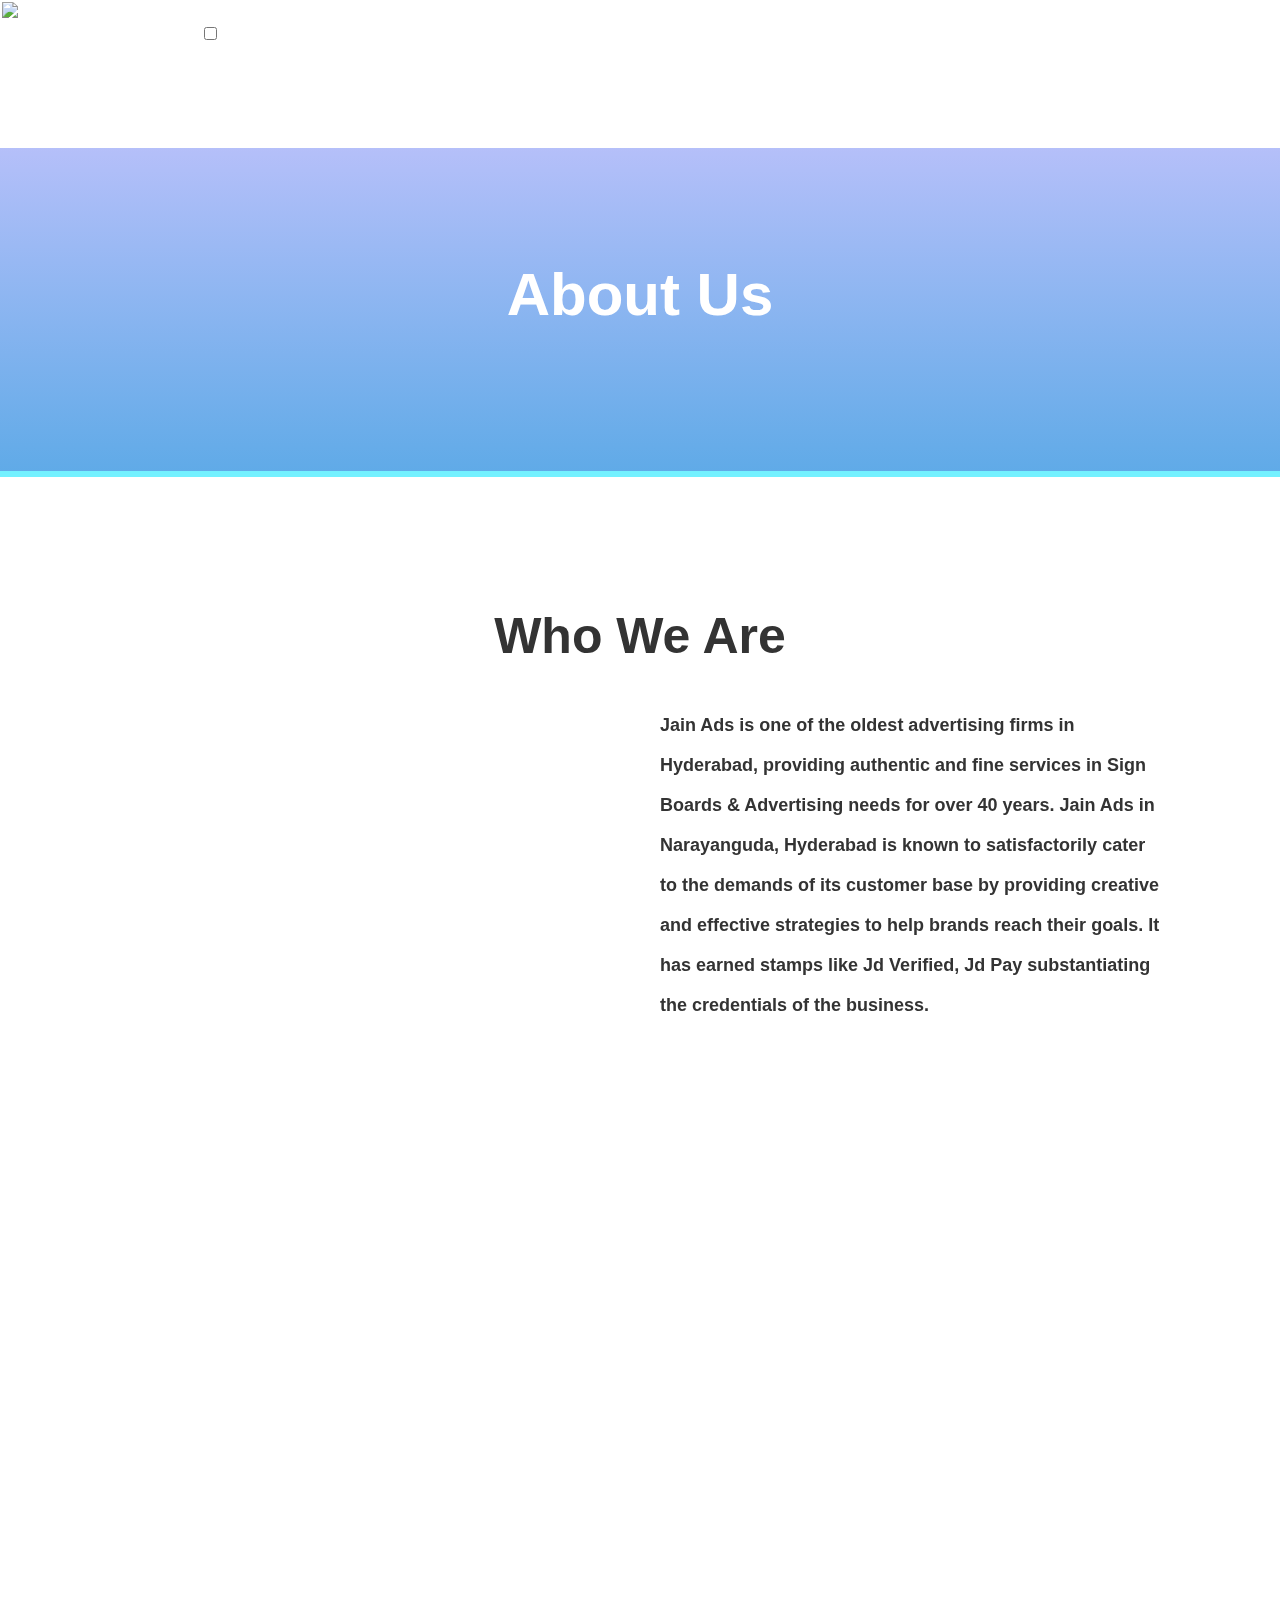
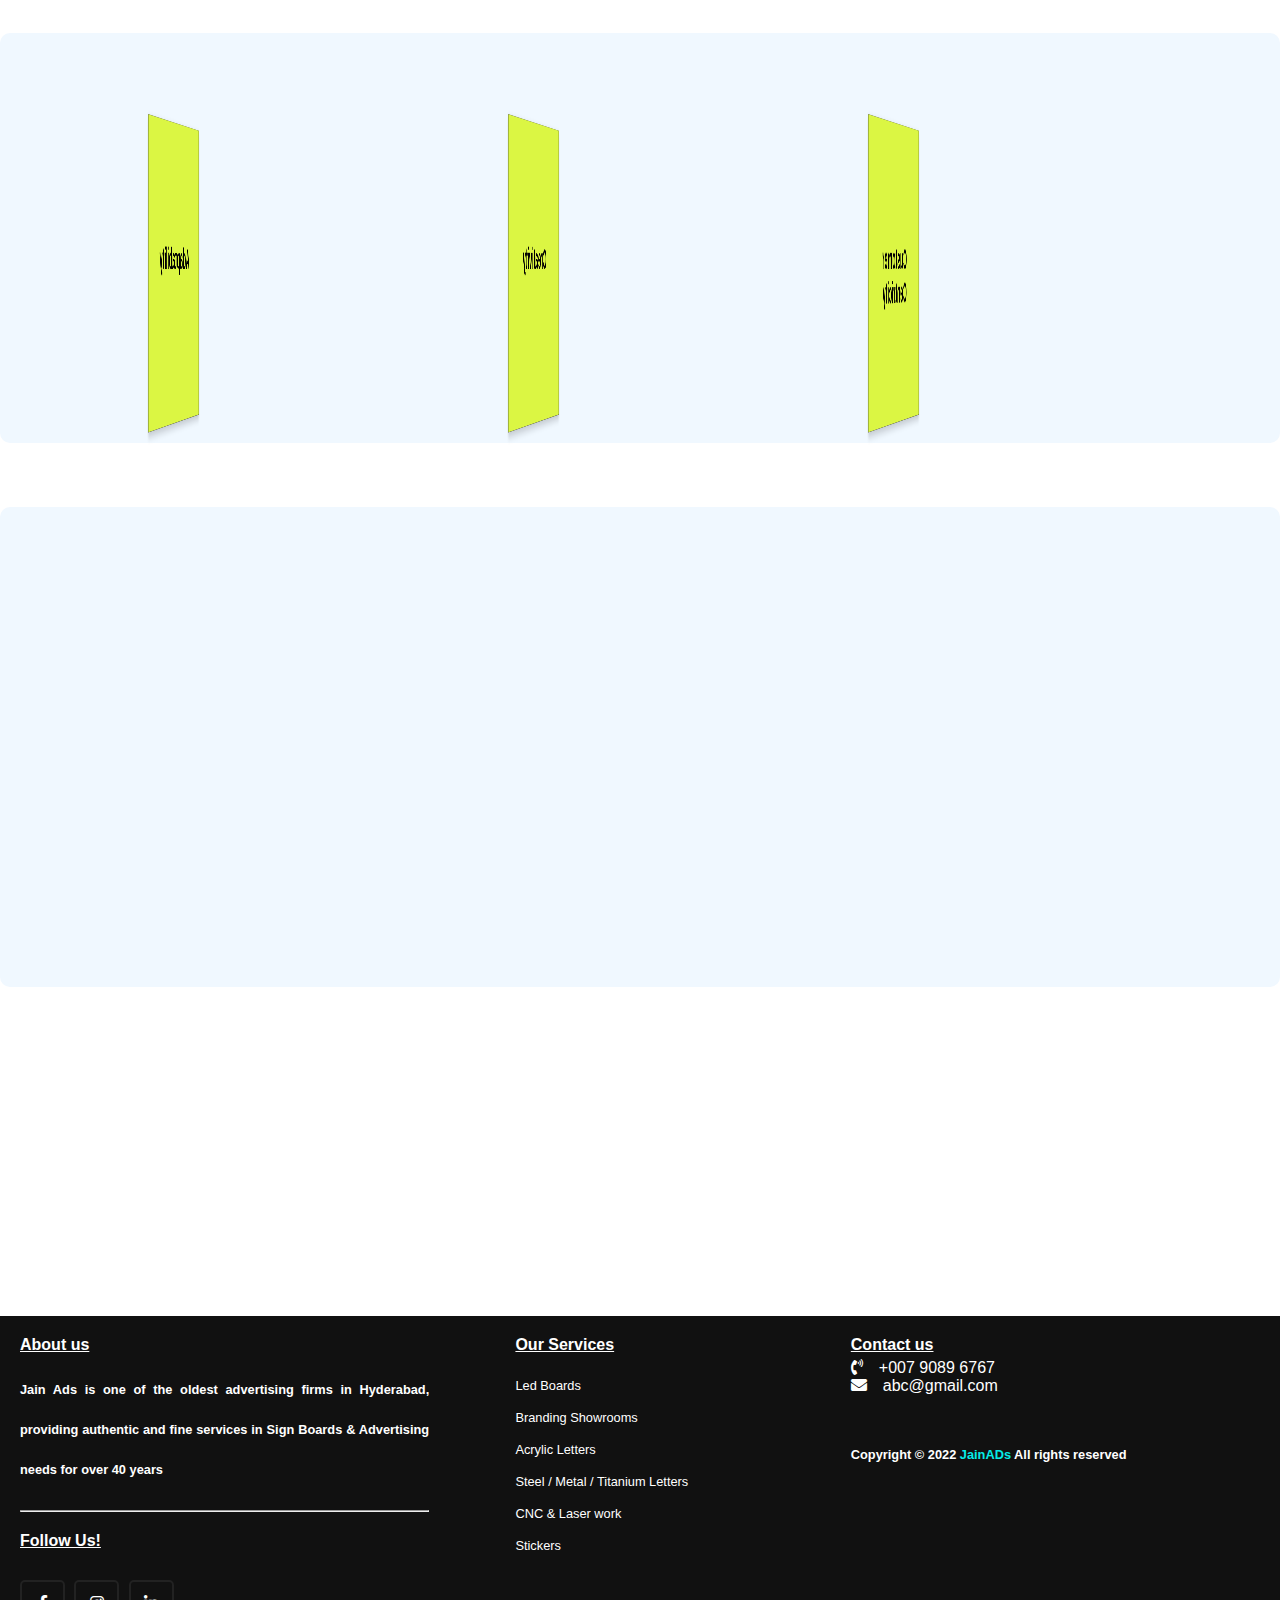
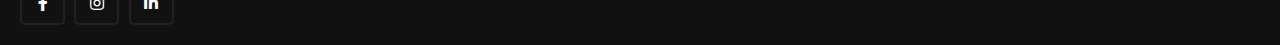
==== commit 413c6ed7: "Update Aboutusads.html" ====
--- a/Aboutusads.html
+++ b/Aboutusads.html
@@ -5,13 +5,15 @@
   <meta charset="UTF-8">
   <meta http-equiv="X-UA-Compatible" content="IE=edge">
   <meta name="viewport" content="width=device-width, initial-scale=1.0">
+  <link href="https://unpkg.com/aos@2.3.1/dist/aos.css" rel="stylesheet">
+  <script src="https://unpkg.com/aos@2.3.1/dist/aos.js"></script>
+  <link rel="icon" type="image/x-icon"
+    href="https://img1.wsimg.com/isteam/ip/c9dc79e8-099a-481a-970c-9ad2c8f8bd32/JA%20Logo.jpg">
   <link rel="stylesheet" href="footer.css">
   <link rel="stylesheet" href="https://cdnjs.cloudflare.com/ajax/libs/font-awesome/5.15.2/css/all.min.css">
   <link rel="stylesheet" href="headerads.css">
   <link rel="stylesheet" href="https://cdnjs.cloudflare.com/ajax/libs/font-awesome/5.15.2/css/all.min.css" />
-  <link rel="icon"
-    href="https://scontent-bom1-1.xx.fbcdn.net/v/t1.18169-9/10897899_748141258616240_136887000956905038_n.jpg?_nc_cat=103&ccb=1-7&_nc_sid=09cbfe&_nc_ohc=ac6yd0bpEOQAX8Tnbkj&_nc_oc=AQnGjxnzR91mBkiR12D1SRvA3u1rwn9fz5tUnHvuBUGlsz05qcD2iJ74euzZpJANQRIn_mmPNkNBRtl8xUnfSKaN&_nc_ht=scontent-bom1-1.xx&oh=00_AT9NpMzAfxI30CEnmL04WJRrkvg-PtCp6Q3LgpnHl04d0g&oe=6353A2D1"
-    type="image/x-icon">
+
   <link rel="stylesheet" href="headerads.css">
   <style>
     body>script+div[style^="text"] {
@@ -61,13 +63,16 @@
       type="image/x-icon">
   </head>
 
+  <script>
+    AOS.init({ once: true });
+  </script>
 
   <body>
     <section class="company-heading intro-type" id="parallax-one">
       <div class="container">
         <div class="bb product-title-info">
           <div class="col-md-12">
-            <h1 style="font-size: 60px; text-align: center;">About Us</h1>
+            <h1 style="font-size: 60px; text-align: center;" data-aos="fade-up">About Us</h1>
           </div>
         </div>
       </div>
@@ -91,15 +96,17 @@
 
       <main>
         <section id="who-we-are">
-          <h2>Who We Are</h2>
+          <h2 data-aos="fade-up">Who We Are</h2>
           <div class="flex-container">
             <div class="flex-item">
-              <img
+              <img data-aos="fade-right" data-aos-offset="200" data-aos-easing="ease-in-sine"
                 src="https://images.unsplash.com/photo-1552664730-d307ca884978?ixlib=rb-4.0.3&ixid=MnwxMjA3fDB8MHxwaG90by1wYWdlfHx8fGVufDB8fHx8&auto=format&fit=crop&w=870&q=80"
                 alt="Who We Are">
             </div>
             <div class="flex-item">
-              <p>Jain Ads is one of the oldest advertising firms in Hyderabad, providing authentic and fine
+              <p data-aos="fade-up" style="padding-top: 20px;">Jain Ads is one of the oldest advertising firms in
+                Hyderabad, providing authentic
+                and fine
                 services in Sign Boards & Advertising needs for over 40 years. Jain Ads in Narayanguda, Hyderabad is
                 known
                 to satisfactorily cater to the demands of its customer base by providing creative and effective
@@ -110,10 +117,11 @@
           </div>
         </section>
         <section id="what-we-do">
-          <h2>What We Do</h2>
+          <h2 data-aos="fade-up">What We Do</h2>
           <div class="flex-container">
             <div class="flex-item">
-              <p>At Jainads, we believe that creativity and innovation are key to the success of our clients. We offer
+              <p data-aos="fade-up">At Jainads, we believe that creativity and innovation are key to the success of our
+                clients. We offer
                 comprehensive advertising products and services to help brands reach their full potential. Our team of
                 experienced professionals are dedicated to creating the best campaigns that are tailor-made to each
                 client.
@@ -124,7 +132,7 @@
               </p>
             </div>
             <div class="flex-item">
-              <img
+              <img data-aos="fade-left" data-aos-offset="200" data-aos-easing="ease-in-out"
                 src="https://images.unsplash.com/photo-1519389950473-47ba0277781c?ixlib=rb-4.0.3&ixid=MnwxMjA3fDB8MHxwaG90by1wYWdlfHx8fGVufDB8fHx8&auto=format&fit=crop&w=870&q=80"
                 alt="What We Do">
             </div>
@@ -164,7 +172,7 @@
         text-align: center;
         margin-bottom: 20px;
         margin-top: 50px;
-        font-weight:800;
+        font-weight: 800;
       }
 
       .flex-container {
@@ -209,14 +217,15 @@
   <div class="test-col">
 
     <div>
-      <p style="font-weight: 900; font-size: 50px; margin-left: 10px; margin: 0px;padding-left: 20px;">
+      <p data-aos="fade-up"
+        style="font-weight: 900; font-size: 50px; margin-left: 10px; margin: 0px;padding-left: 20px;">
         Our values
       </p>
       <div>
         <div
           style="display: flex;justify-content:space-between; background-color:aliceblue;; color:white; padding: 0px 0px;column-gap:60px; margin-left: 0px; margin-top: 20px;"
           class="plswork">
-          <div class=" flip-card">
+          <div class=" flip-card" data-aos="flip-left" data-aos-easing="ease-out-cubic" data-aos-duration="2000">
             <div class="flip-card-inner">
               <div class="flip-card-front">
                 <h2 style="font-size: 30px;">Adaptability</h2>
@@ -228,7 +237,7 @@
             </div>
           </div>
 
-          <div class="flip-card">
+          <div class="flip-card" data-aos="flip-left" data-aos-easing="ease-out-cubic" data-aos-duration="2000">
             <div class="flip-card-inner">
               <div class="flip-card-front">
                 <h2 style="font-size: 30px;">Creativity</h2>
@@ -241,15 +250,14 @@
             </div>
           </div>
 
-          <div class="flip-card">
+          <div class="flip-card" data-aos="flip-left" data-aos-easing="ease-out-cubic" data-aos-duration="2000">
             <div class="flip-card-inner">
               <div class="flip-card-front">
                 <h2 style="font-size: 30px;">Customer Centricity</h2>
               </div>
               <div class="flip-card-back">
-                <p style="text-align: center;">We value our customers and Customer centricity
-                  experience by making services available that are of top-notch quality is given prime
-                  importance.
+                <p style="text-align: center;">We value our customers and customer centricity
+                  experience by making services available that are of top-notch quality
                 </p>
               </div>
             </div>
@@ -264,23 +272,24 @@
   <div class="test-col">
 
     <div>
-      <p style="font-weight: 900; font-size: 50px; margin-left: 10px; margin: 0px;padding-left: 20px;">Our Vision
+      <p style="font-weight: 900; font-size: 50px; margin-left: 10px; margin: 0px;padding-left: 20px;"
+        data-aos="fade-up">Our Vision
       </p>
       <div>
         <div class="section3" style="padding:10px">
           <div style="display:flex;column-gap: 10px;padding: 50px 0px; " class="yoyo">
-            <div
+            <div data-aos="fade-down"
               style="display:flex;align-items:center;justify-content:center;background-image: url(mountain.png);height: 30vh;background-repeat:round;width: 100%;">
               <p style="margin:0;border:5px solid white; font-size: 2.5rem;color: white; padding: 10px; ">Our
                 Vision</p>
             </div>
             <div
               style="display: flex;align-items:center;justify-content:center; font-size: 20px; margin-top: 25px; margin-left: 10px;">
-              <p style="font-size: 17px; font-weight: 600;">Our vision at <strong
+              <p data-aos="fade-up" style="font-size: 17px; font-weight: 600;">Our vision at <strong
                   style="font-weight: 900; font-size: larger;">JainAds</strong> is to be a leader
                 in creating
                 innovative, and
-                effective marketing campaigns that captivate and engage our clients' target audiences. We aim to
+                effective marketing campaigns that captivate and engage our client's target audiences. We aim to
                 achieve this by consistently delivering exceptional service, leveraging cutting-edge technology, and
                 fostering a culture of creativity and collaboration. Our ultimate goal is to help our clients
                 achieve
@@ -298,12 +307,48 @@
 
 
   <!--SPOT-->
-  <div
-    style="display: flex; justify-content:space-between;padding: 30px 0px;align-items: center;background-image: linear-gradient(to bottom, rgb(37, 131, 245), rgb(62, 212, 243));;">
-    <p style="margin-left: 20px; font-size: 1.5rem;">Better yet, see us in person!</p>
-    <button
-      style="padding: 10px;margin-right: 10px;background-color: white;font-size: 17px;font-weight: 600;">Contact</button>
+  <div class="ss" data-aos="flip-left" data-aos-easing="ease-out-cubic" data-aos-duration="2000">
+    <div class="cta-section">
+      <h1 style="font-weight: 600;font-family: 'Belanosima', sans-serif;
+      font-family: 'Caprasimo', cursive;
+      font-family: 'Kanit', sans-serif; color: white;">Boost Your Business with Effective Advertising! </h1>
+      <a class=" cta-button" href="Contactusads.html" style="font-weight: 600;">Partner With Us</a>
+    </div>
   </div>
+  <style>
+    .ss {
+      max-width: 1000px;
+      margin: 0 auto;
+      padding: 20px;
+      margin-bottom: 50px;
+      margin-top: 30px;
+    }
+
+    .cta-section {
+      background-image: linear-gradient(to right, #36d1dc, #5b86e5);
+      padding: 40px;
+      text-align: center;
+      margin: 0 auto;
+      max-width: 1000px;
+      border-radius: 5%;
+    }
+
+    .cta-button {
+      display: inline-block;
+      padding: 10px 20px;
+      background-color: white;
+      color: black;
+      font-size: 16px;
+      text-decoration: none;
+      border-radius: 4px;
+      transition: background-color 0.3s ease;
+      margin-top: 20px;
+    }
+
+    .cta-button:hover {
+      background-color: #FFB74D;
+    }
+  </style>
   <!--FOOTER-->
   <footer style="color: white;
     margin: 0;
--- a/footer.css
+++ b/footer.css
@@ -3,16 +3,19 @@
 * {
   margin: 0;
   padding: 0;
-  
-  
+  box-sizing: border-box;
+  font-family: Helvetica, sans-serif;
   text-decoration: none;
+
 }
+
 
 footer {
   width: 100%;
   bottom: 0;
   left: 0;
   background: #111;
+  font-size: 1em;
 }
 
 footer .content {
--- a/footer.css
+++ b/footer.css
@@ -3,16 +3,19 @@
 * {
   margin: 0;
   padding: 0;
-  
-  
+  box-sizing: border-box;
+  font-family: Helvetica, sans-serif;
   text-decoration: none;
+
 }
+
 
 footer {
   width: 100%;
   bottom: 0;
   left: 0;
   background: #111;
+  font-size: 1em;
 }
 
 footer .content {
